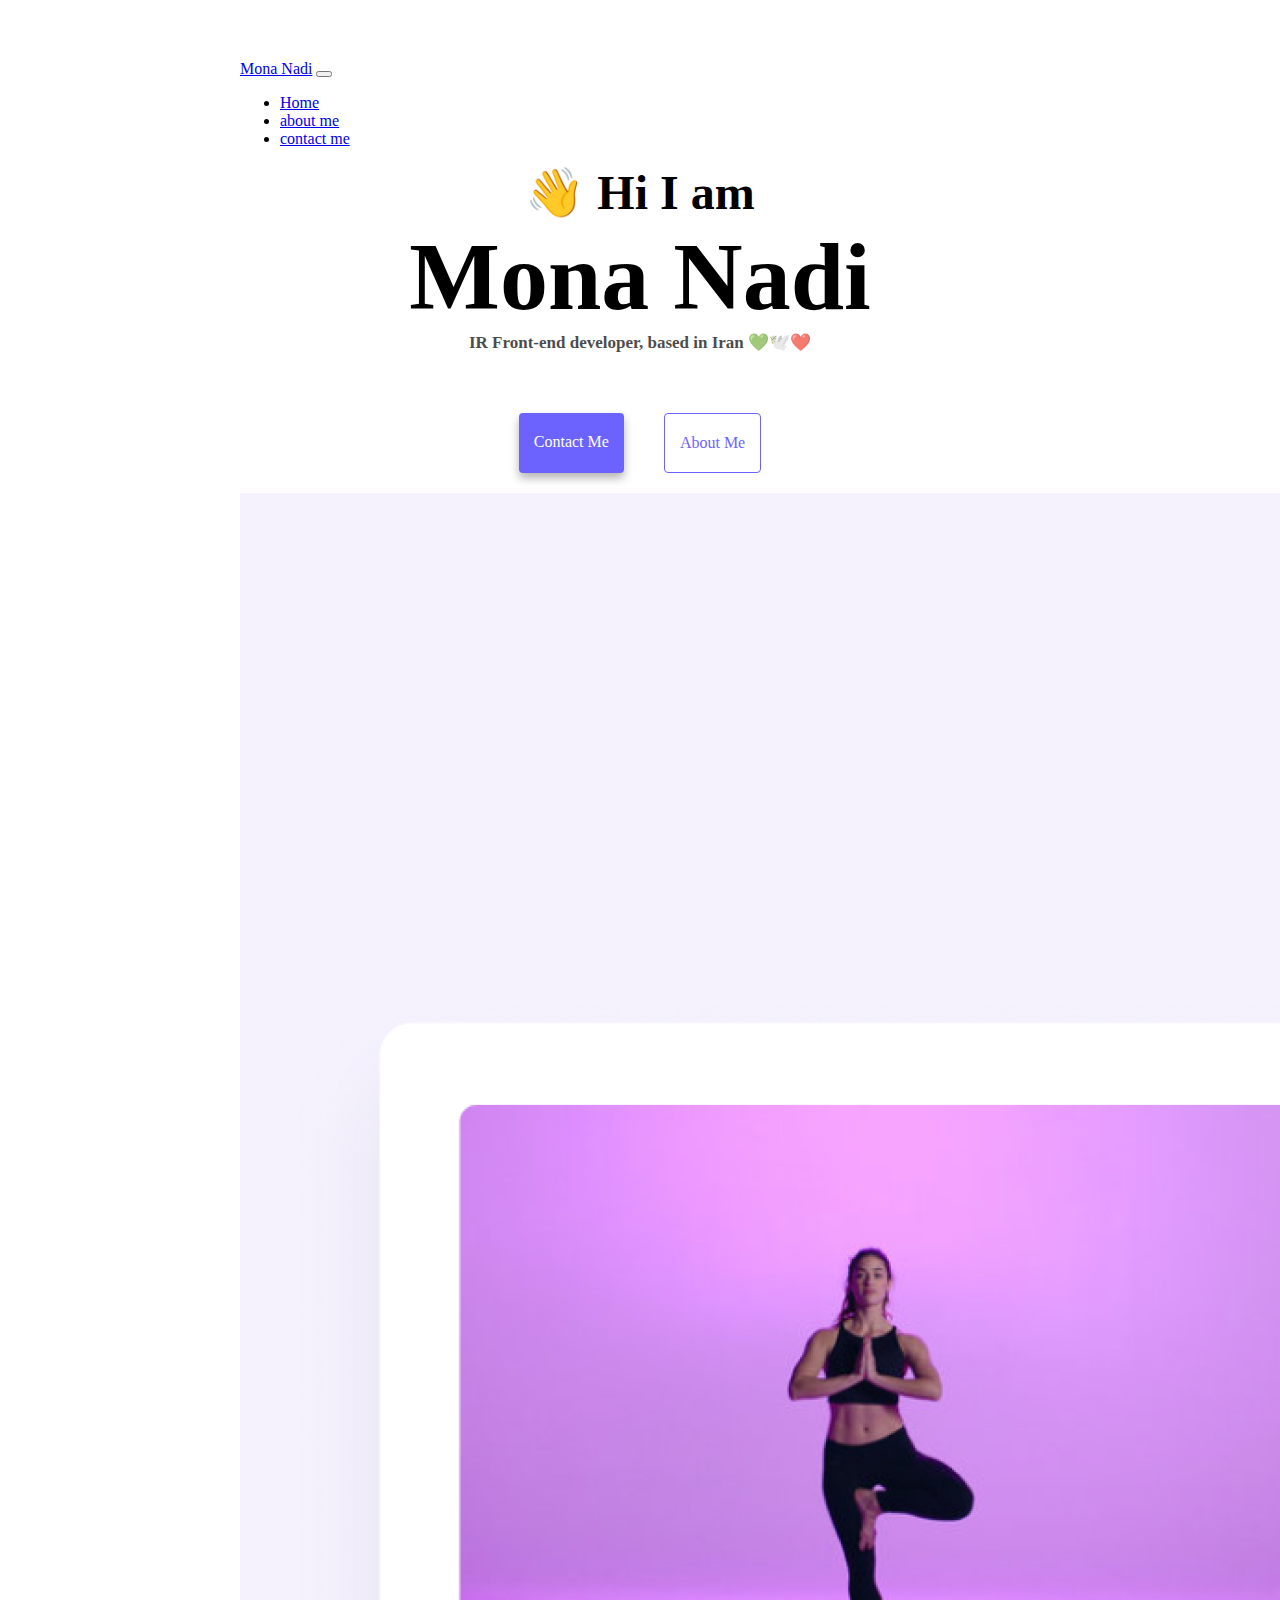
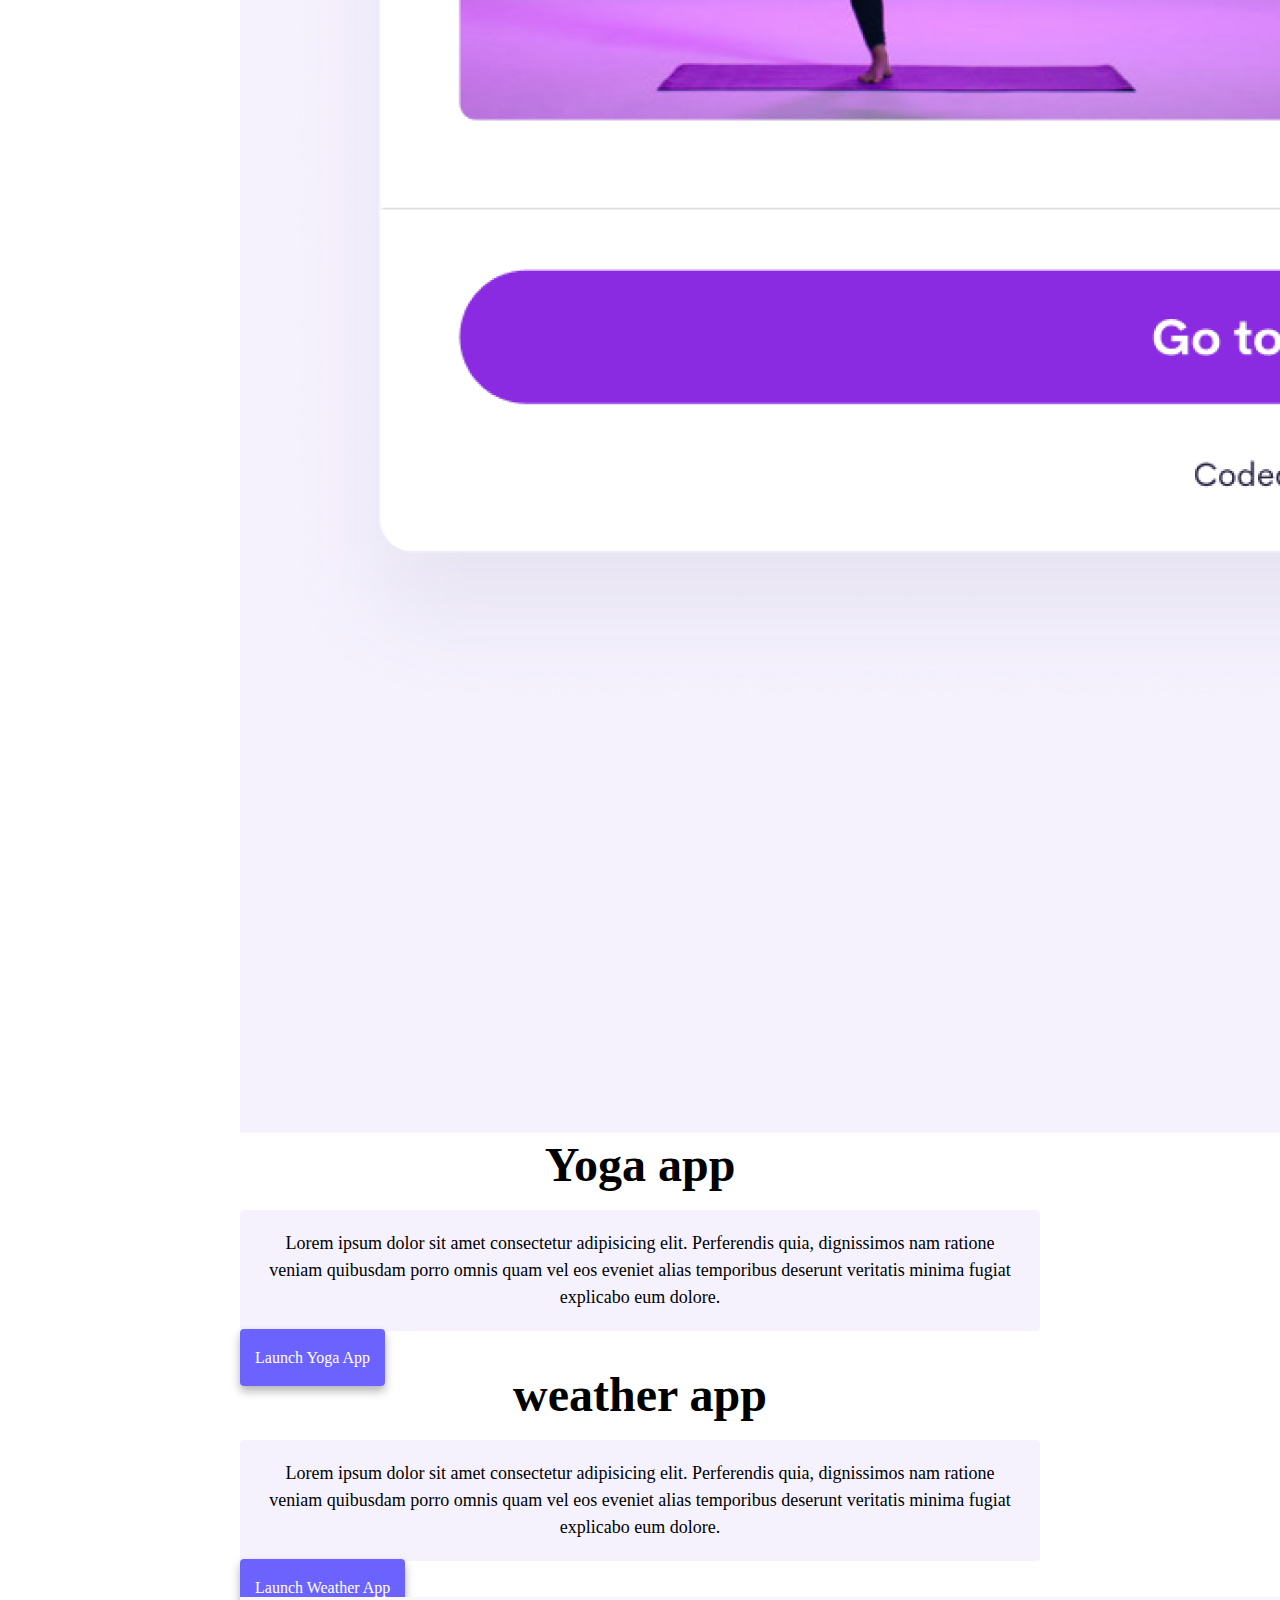
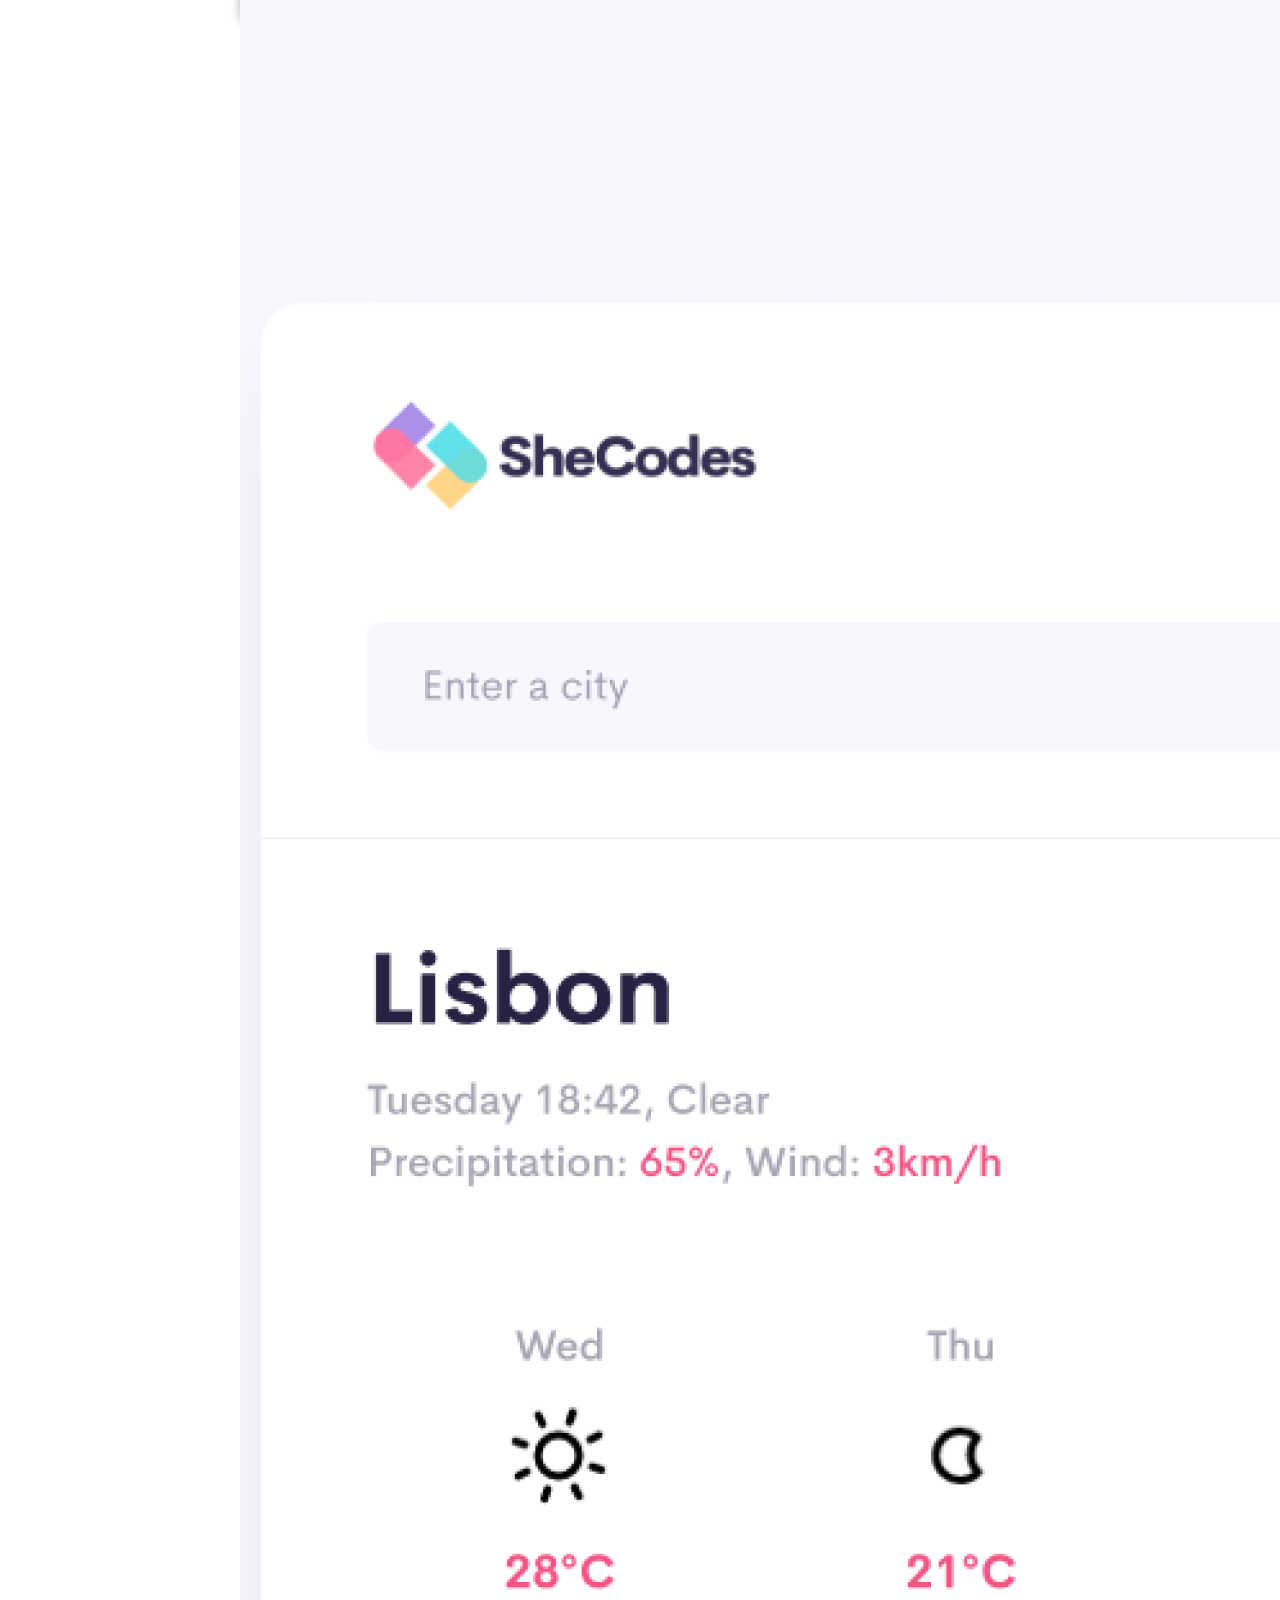
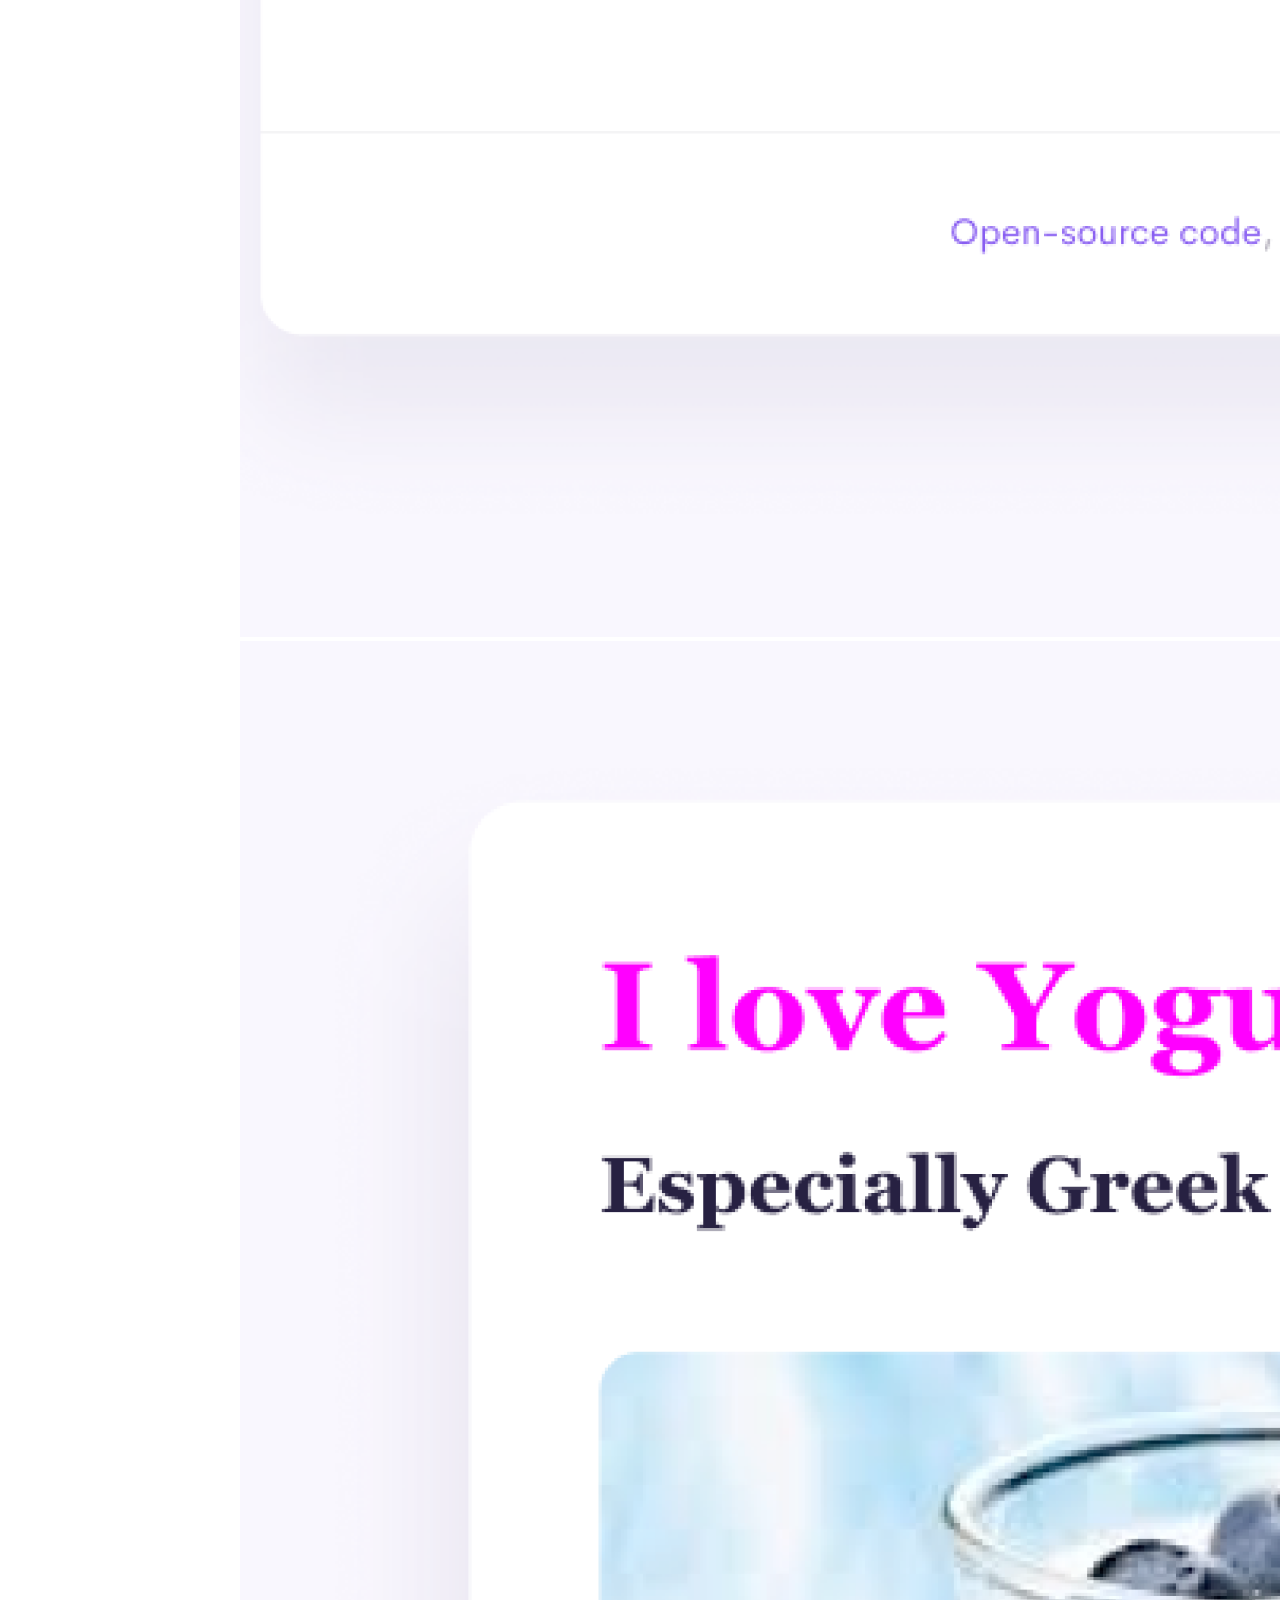
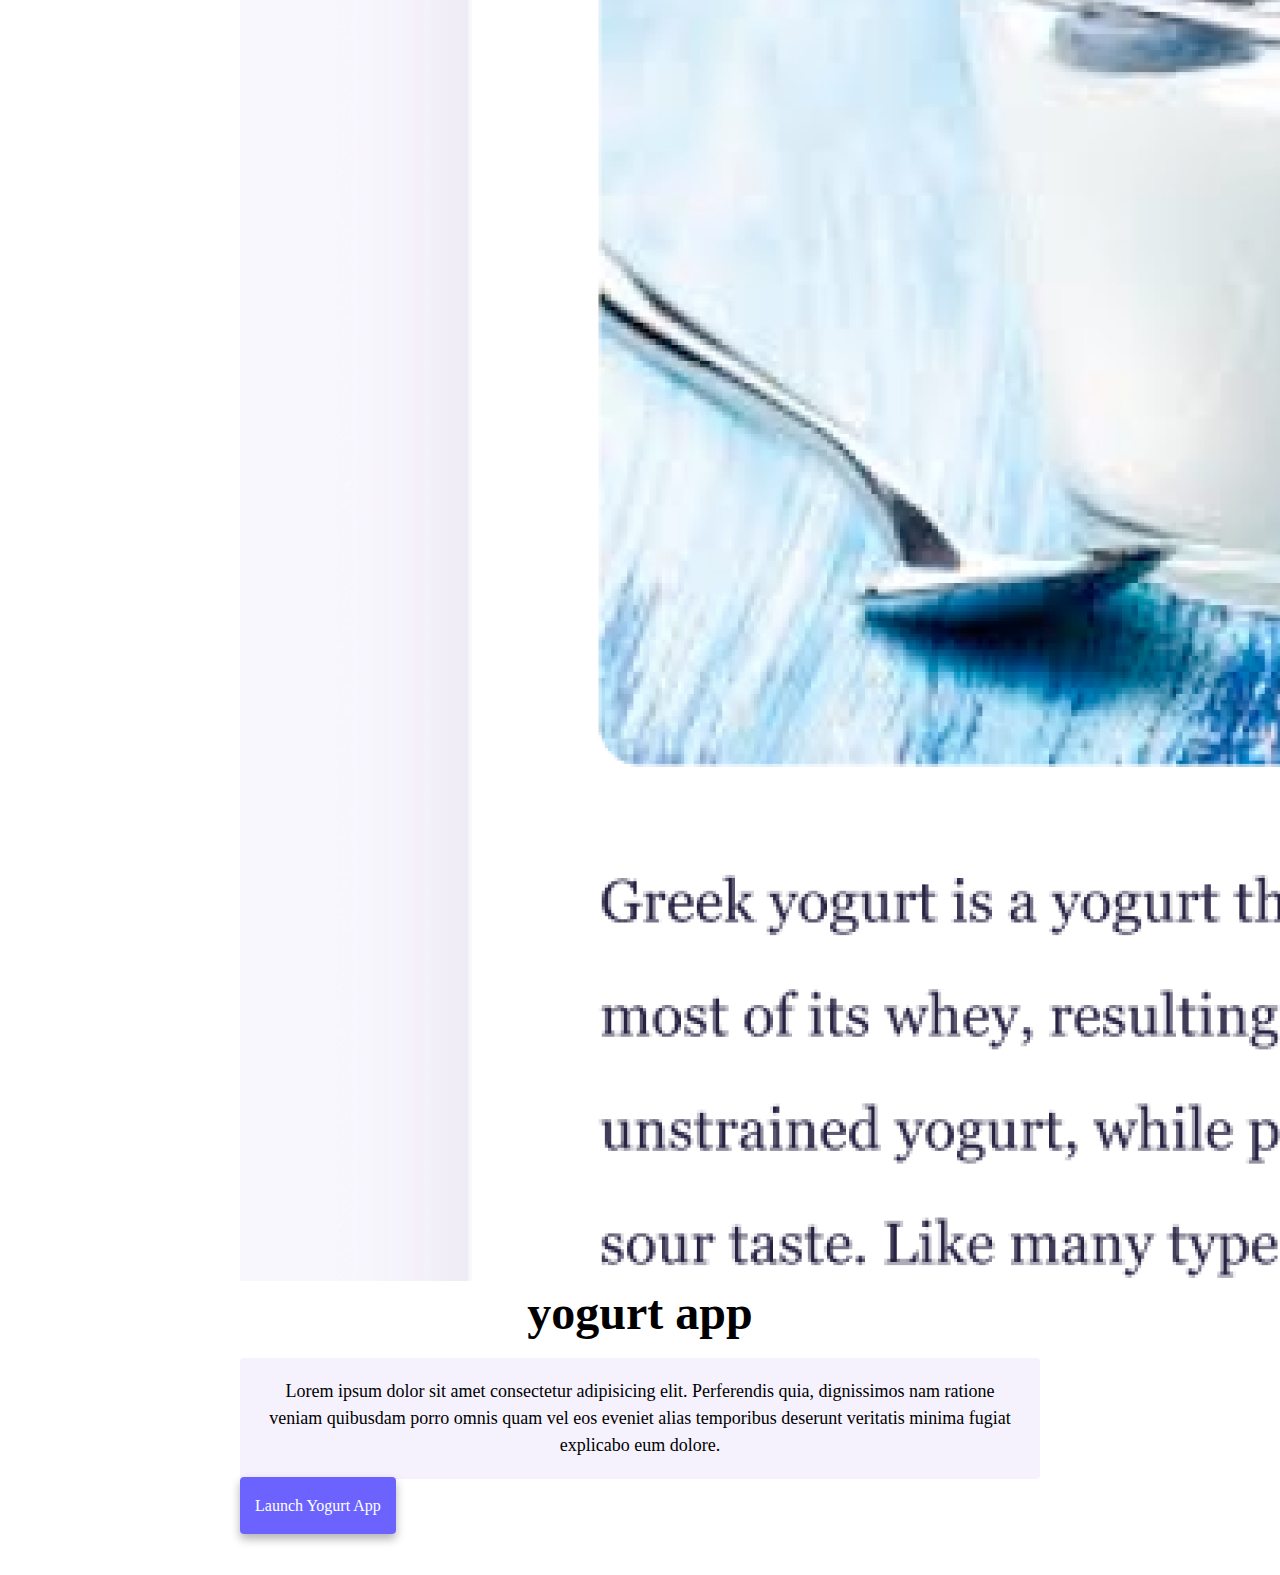
==== index.html @ 31739eb0 "imported the portfolio project" ====
<!DOCTYPE html>
<html lang="en">
  <head>
    <meta charset="UTF-8" />
    <meta http-equiv="X-UA-Compatible" content="IE=edge" />
    <meta name="viewport" content="width=device-width, initial-scale=1.0" />
    <title> homepage about Mona Nadi</title>
    <link rel="stylesheet" href="/styles.css" />
    <link
      href="https://cdn.jsdelivr.net/npm/bootstrap@5.3.0-alpha1/dist/css/bootstrap.min.css"
      rel="stylesheet"
      integrity="sha384-GLhlTQ8iRABdZLl6O3oVMWSktQOp6b7In1Zl3/Jr59b6EGGoI1aFkw7cmDA6j6gD"
      crossorigin="anonymous"
    />
    <script
      src="https://cdn.jsdelivr.net/npm/bootstrap@5.3.0-alpha1/dist/js/bootstrap.bundle.min.js"
      integrity="sha384-w76AqPfDkMBDXo30jS1Sgez6pr3x5MlQ1ZAGC+nuZB+EYdgRZgiwxhTBTkF7CXvN"
      crossorigin="anonymous"
    ></script>
    <meta name="description" content="About me
Front-end developer from Tehran, Iran">
  </head>
  <body>
    <nav class="navbar navbar-expand-lg bg-body-tertiary">
      <div class="container-fluid">
        <a class="navbar-brand" href="#" target="_blank">Mona Nadi</a>
        <button
          class="navbar-toggler"
          type="button"
          data-bs-toggle="collapse"
          data-bs-target="#navbarNav"
          aria-controls="navbarNav"
          aria-expanded="false"
          aria-label="Toggle navigation"
        >
          <span class="navbar-toggler-icon"></span>
        </button>
        <div class="collapse navbar-collapse" id="navbarNav">
          <ul class="navbar-nav">
            <li class="nav-item">
              <a class="nav-link active" aria-current="page" href="/"
                >Home</a
              >
            </li>
            <li class="nav-item">
              <a class="nav-link" href="/about.html" >about me</a>
            </li>
            <li class="nav-item">
              <a class="nav-link" href="/about.html" >contact me</a>
            </li>
          </ul>
        </div>
      </div>
    </nav>
    <h2>👋 Hi I am</h2>
    <h1>Mona Nadi</h1>
    <h3>IR Front-end developer, based in Iran 💚🕊️❤️</h3>
    <div class="navigation-links">
      <a href="/about.html#contact" class="contact-link" title="contact detail">Contact me</a>
      <a href="/about.html" class="about-link" title="about">About me</a>
    </div>
    <div class="container">
      <div class="row mt-5">
        <div class="col-6">
          <img src="images/yoga.png" class="img-fluid" alt="yoga-picture" />
        </div>
        <div class="col-6">
          <h2>Yoga app</h2>
          <p>
            Lorem ipsum dolor sit amet consectetur adipisicing elit. Perferendis
            quia, dignissimos nam ratione veniam quibusdam porro omnis quam vel
            eos eveniet alias temporibus deserunt veritatis minima fugiat
            explicabo eum dolore.
          </p>
          <div>
            <a href="" class="primary-link nav-link mt-7">launch yoga app</a>
          </div>
        </div>
      </div>
      <div class="row mt-5">
        <div class="col-6">
          <h2 class="mt-5">weather app</h2>
          <p>
            Lorem ipsum dolor sit amet consectetur adipisicing elit. Perferendis
            quia, dignissimos nam ratione veniam quibusdam porro omnis quam vel
            eos eveniet alias temporibus deserunt veritatis minima fugiat
            explicabo eum dolore.
          </p>
          <div>
            <a href="" class="primary-link nav-link">launch weather app</a>
          </div>
        </div>
        
          <div class="col-6 mt-5">
            <img src="/images/weather.png" class="img-fluid rounded">
          </div>
        </div>
      </div>
          <div class="row">
            <div class="col-6">
              <img src="/images/yogurt.png" class="img-fluid rounded" alt="yogurt-picture" />
            </div>
          
          <div class="col-6 mt-5">
            <h2 class="mt-5">yogurt app</h2>
            <p>
              Lorem ipsum dolor sit amet consectetur adipisicing elit.
              Perferendis quia, dignissimos nam ratione veniam quibusdam porro
              omnis quam vel eos eveniet alias temporibus deserunt veritatis
              minima fugiat explicabo eum dolore.
            </p>
            <div>
              <a href="" class="primary-link nav-link"> launch yogurt app</a>
            </div>
          </div>
        </div>
      </div>
    </div>  
  </body>
</html>
---- styles.css ----
:root {
  --primary-color: #6c63ff;
  --secondary-color: #f5f2fe;
  --box-shadow: 0 5px 10px rgba(0, 0, 0, 0.3);
}

body {
  margin: 60px auto;
  max-width: 800px;
}

h1,
h2,
h3 {
  text-align: center;
  margin: 0;
}

h1 {
  font-size: 96px;
  text-shadow: 5px;
}

h2 {
  font-size: 48px;
}

h3 {
  font-size: 17px;
  opacity: 0.7;
}

p {
  background: var(--secondary-color);
  padding: 20px;
  border-radius: 4px;
  font-size: 18px;
  line-height: 1.5;
  text-align: center;
}

.navigation-links {
  display: flex;
  margin-top: 40px;
  justify-content: center;
}

.navigation-links a {
  margin: 20px;
  border-radius: 4px;
  padding: 20px 15px;
  text-decoration: none;
  text-transform: capitalize;
}

.contact-link {
  background: var(--primary-color);
  box-shadow: var(--box-shadow);
  color: white;
}

.about-link {
  color: var(--primary-color);
  border: 1px solid var(--primary-color);
}

.homepage-link {
  color: var(--primary-color);
  text-align: center;
  display: block;
}

.about-paragraphs {
  display: flex;
  margin: 30px 0;
}

.about-paragraphs p {
  margin: 10px;
}

.email-link {
  display: flex;
  justify-content: center;
  color: var(--primary-color);
  font-size: 28px;
  text-decoration: none;
}

.email-link:hover {
  text-decoration: underline;
}
.primary-link {
  border-radius: 4px;
  padding: 20px 15px;
  text-decoration: none;
  text-transform: capitalize;
  background: var(--primary-color);
  box-shadow: var(--box-shadow);
  color: white;
}
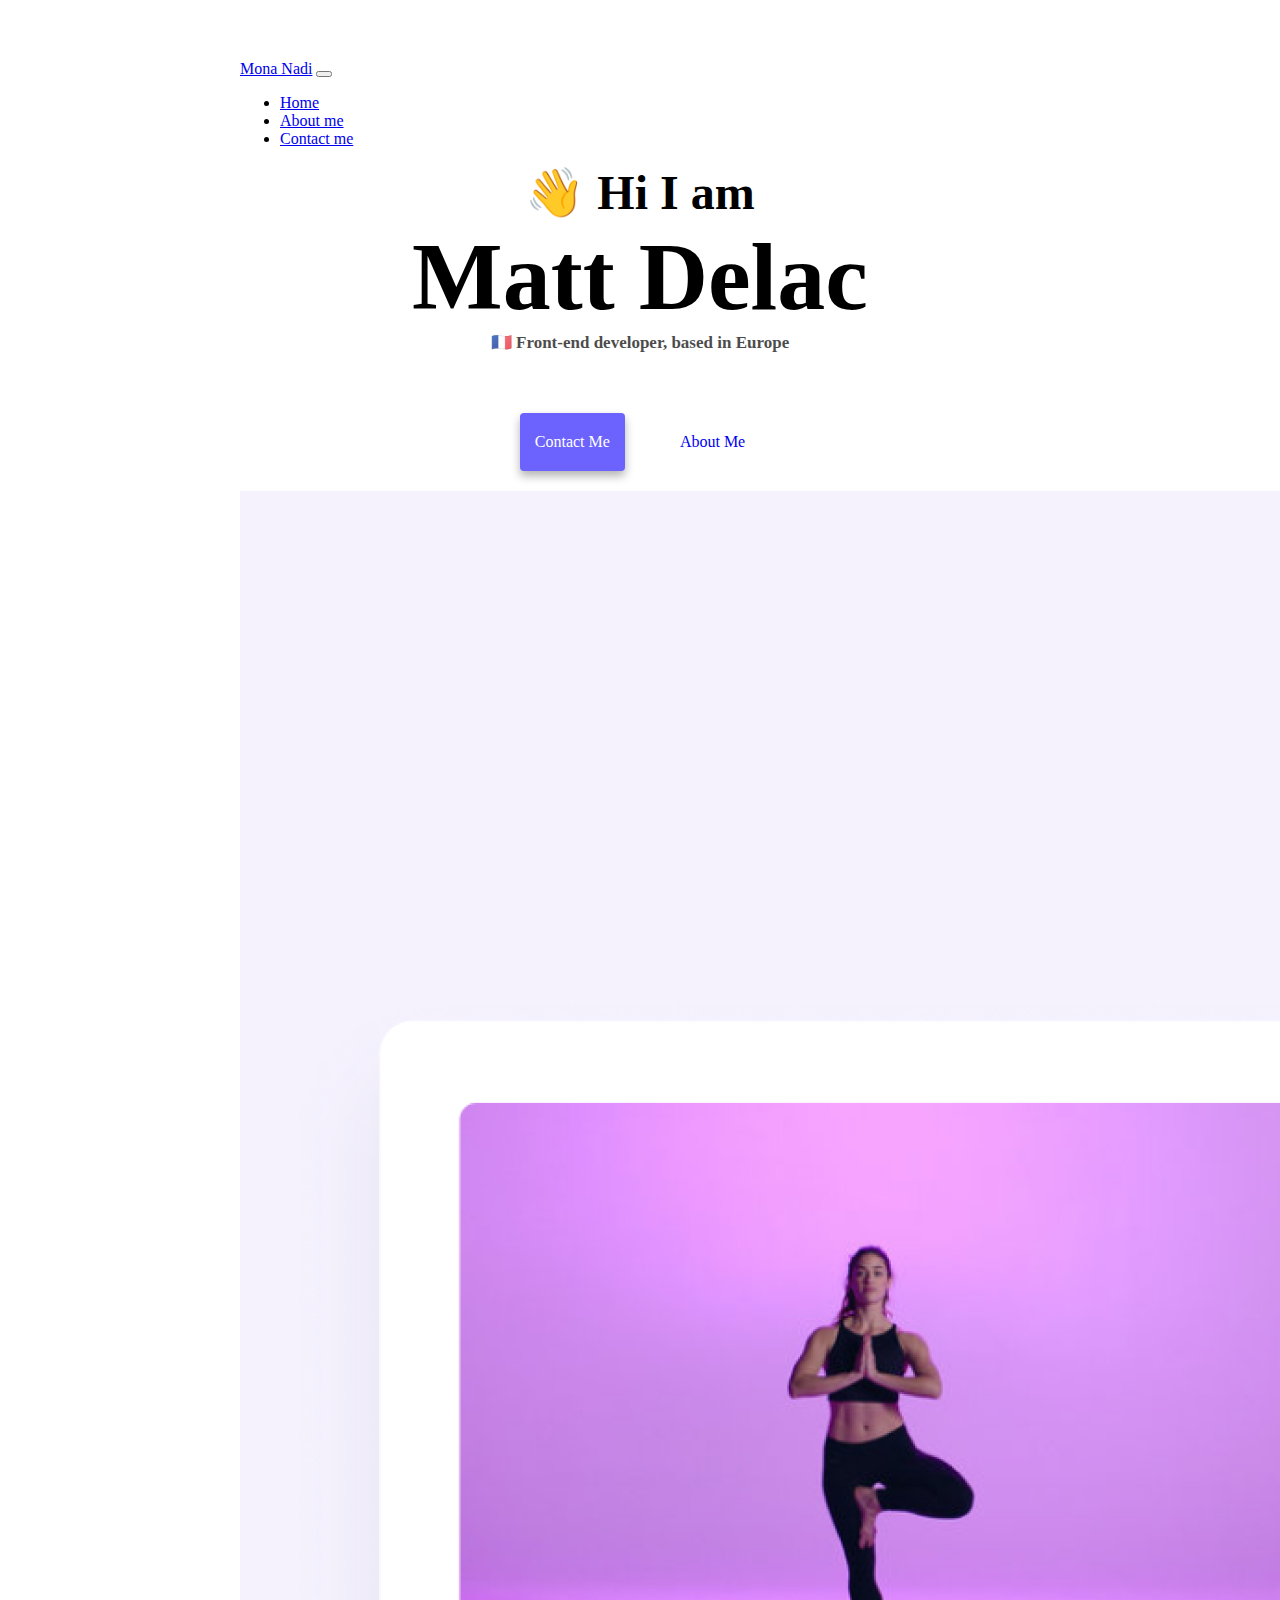
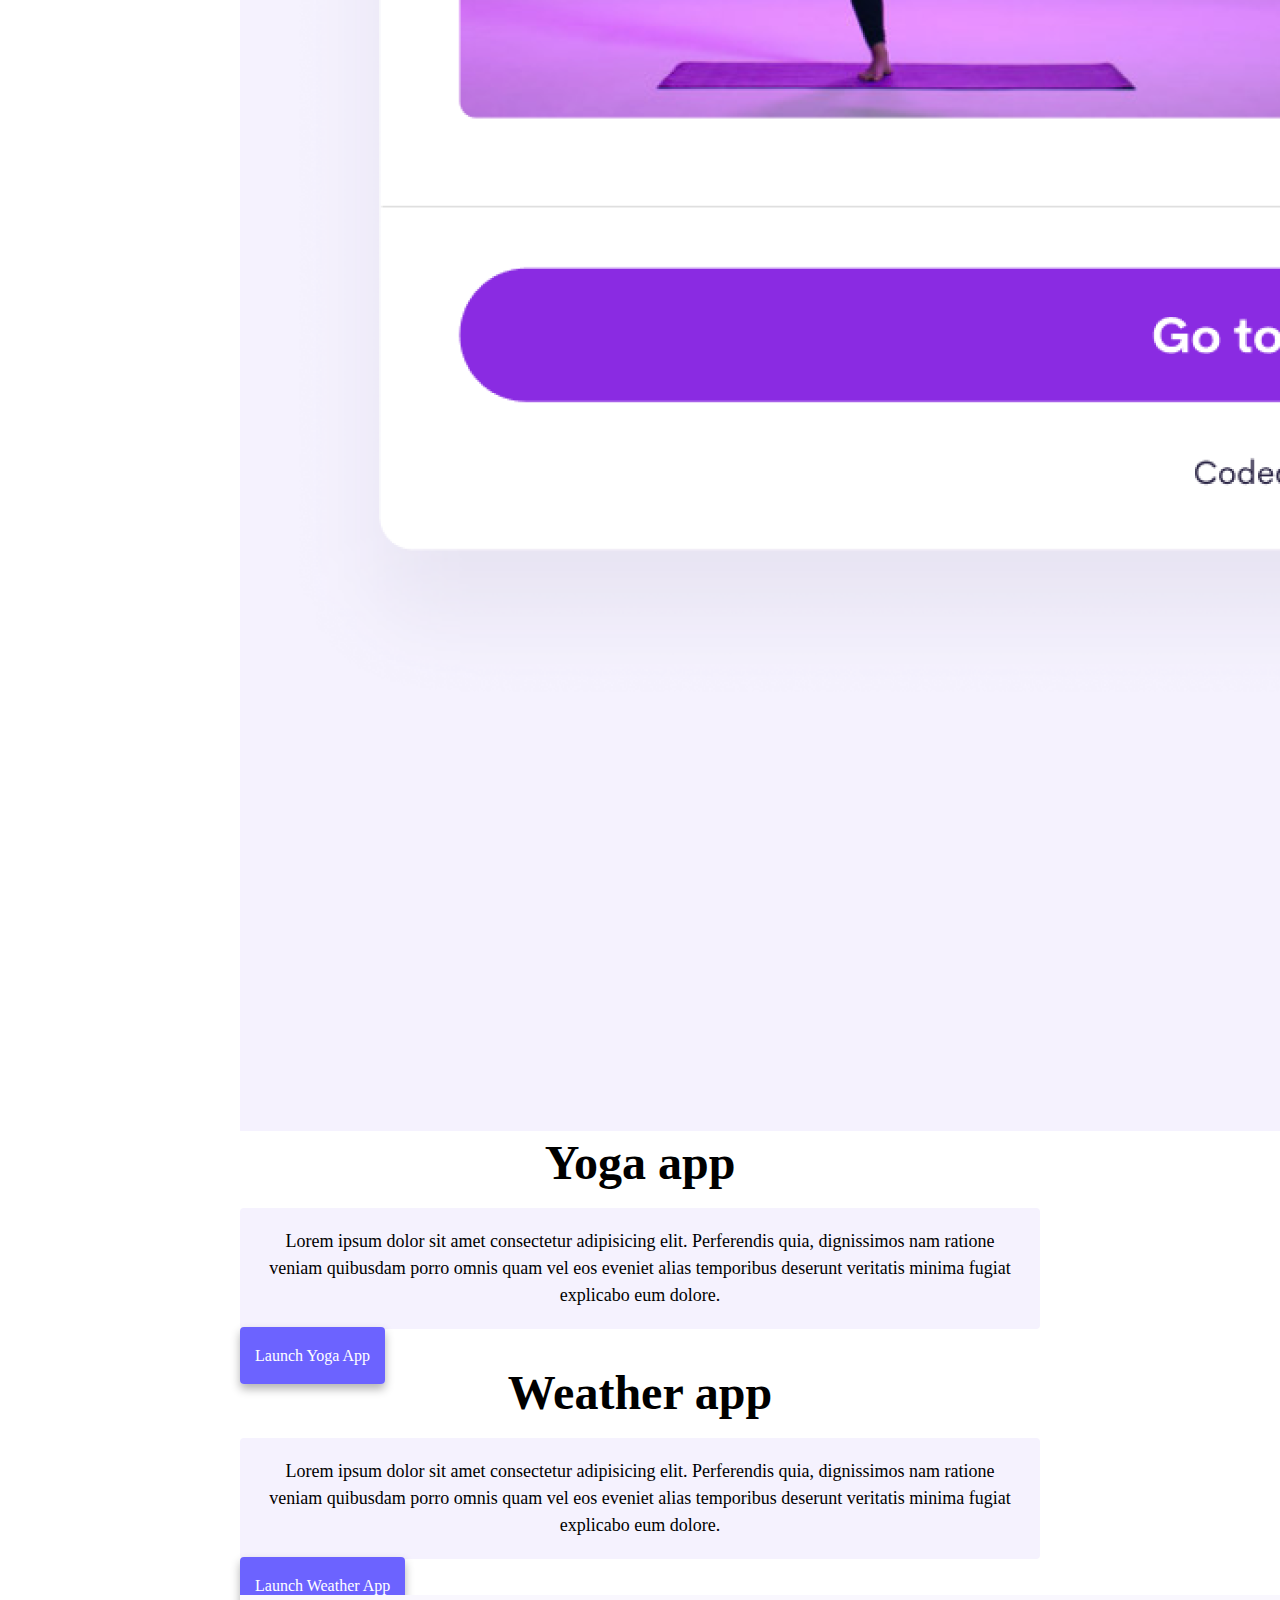
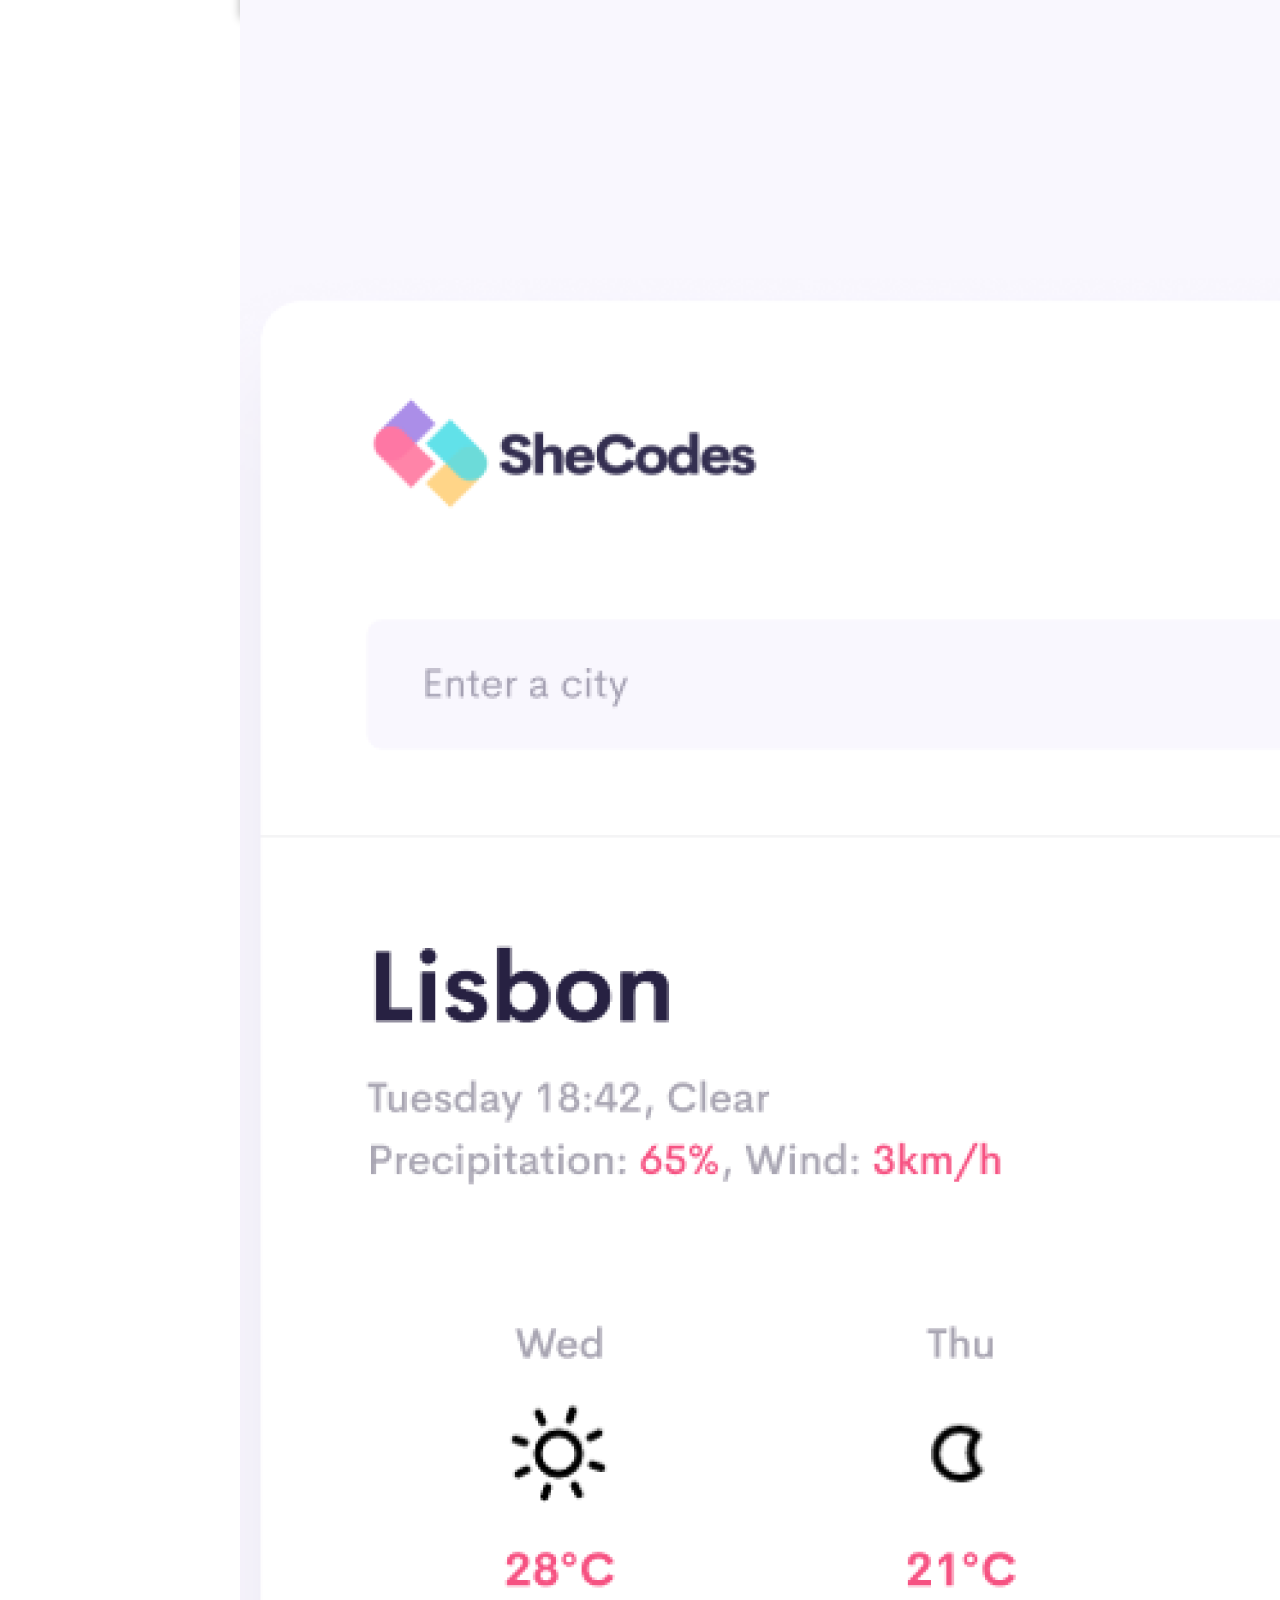
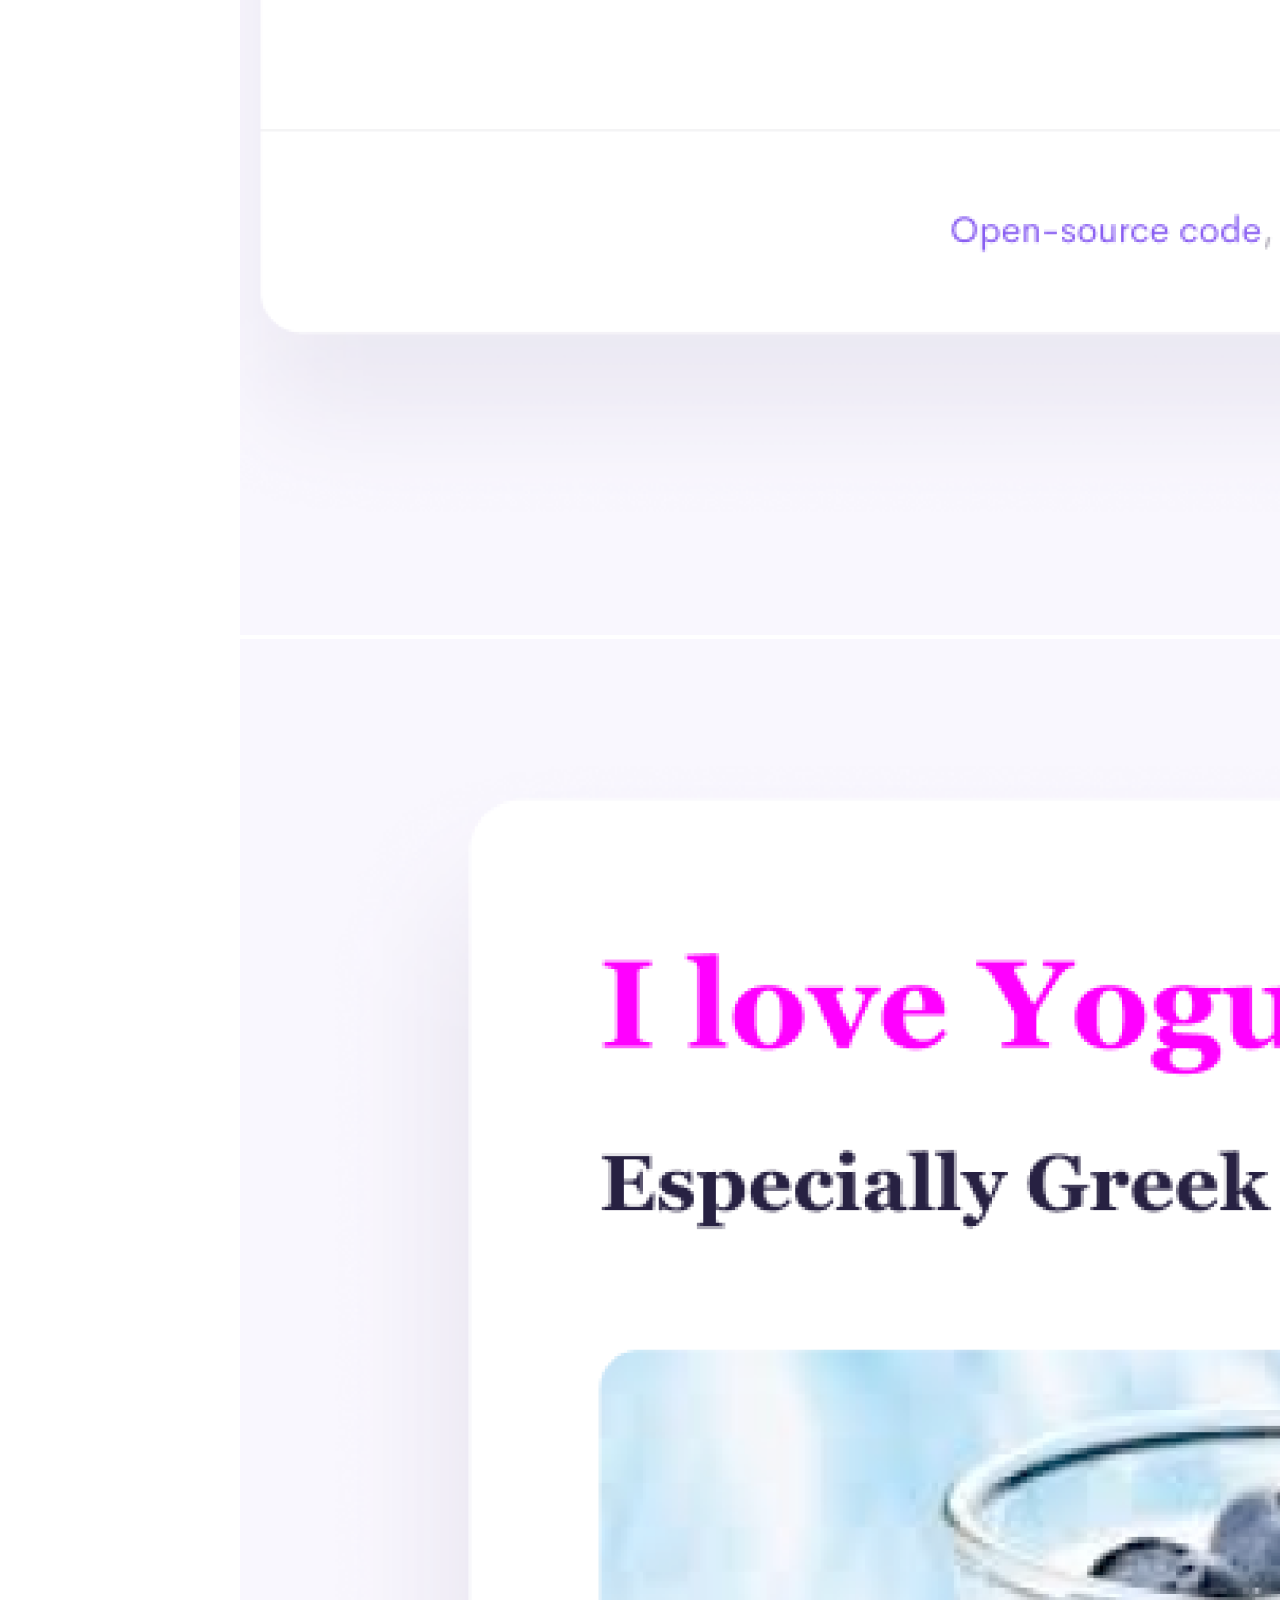
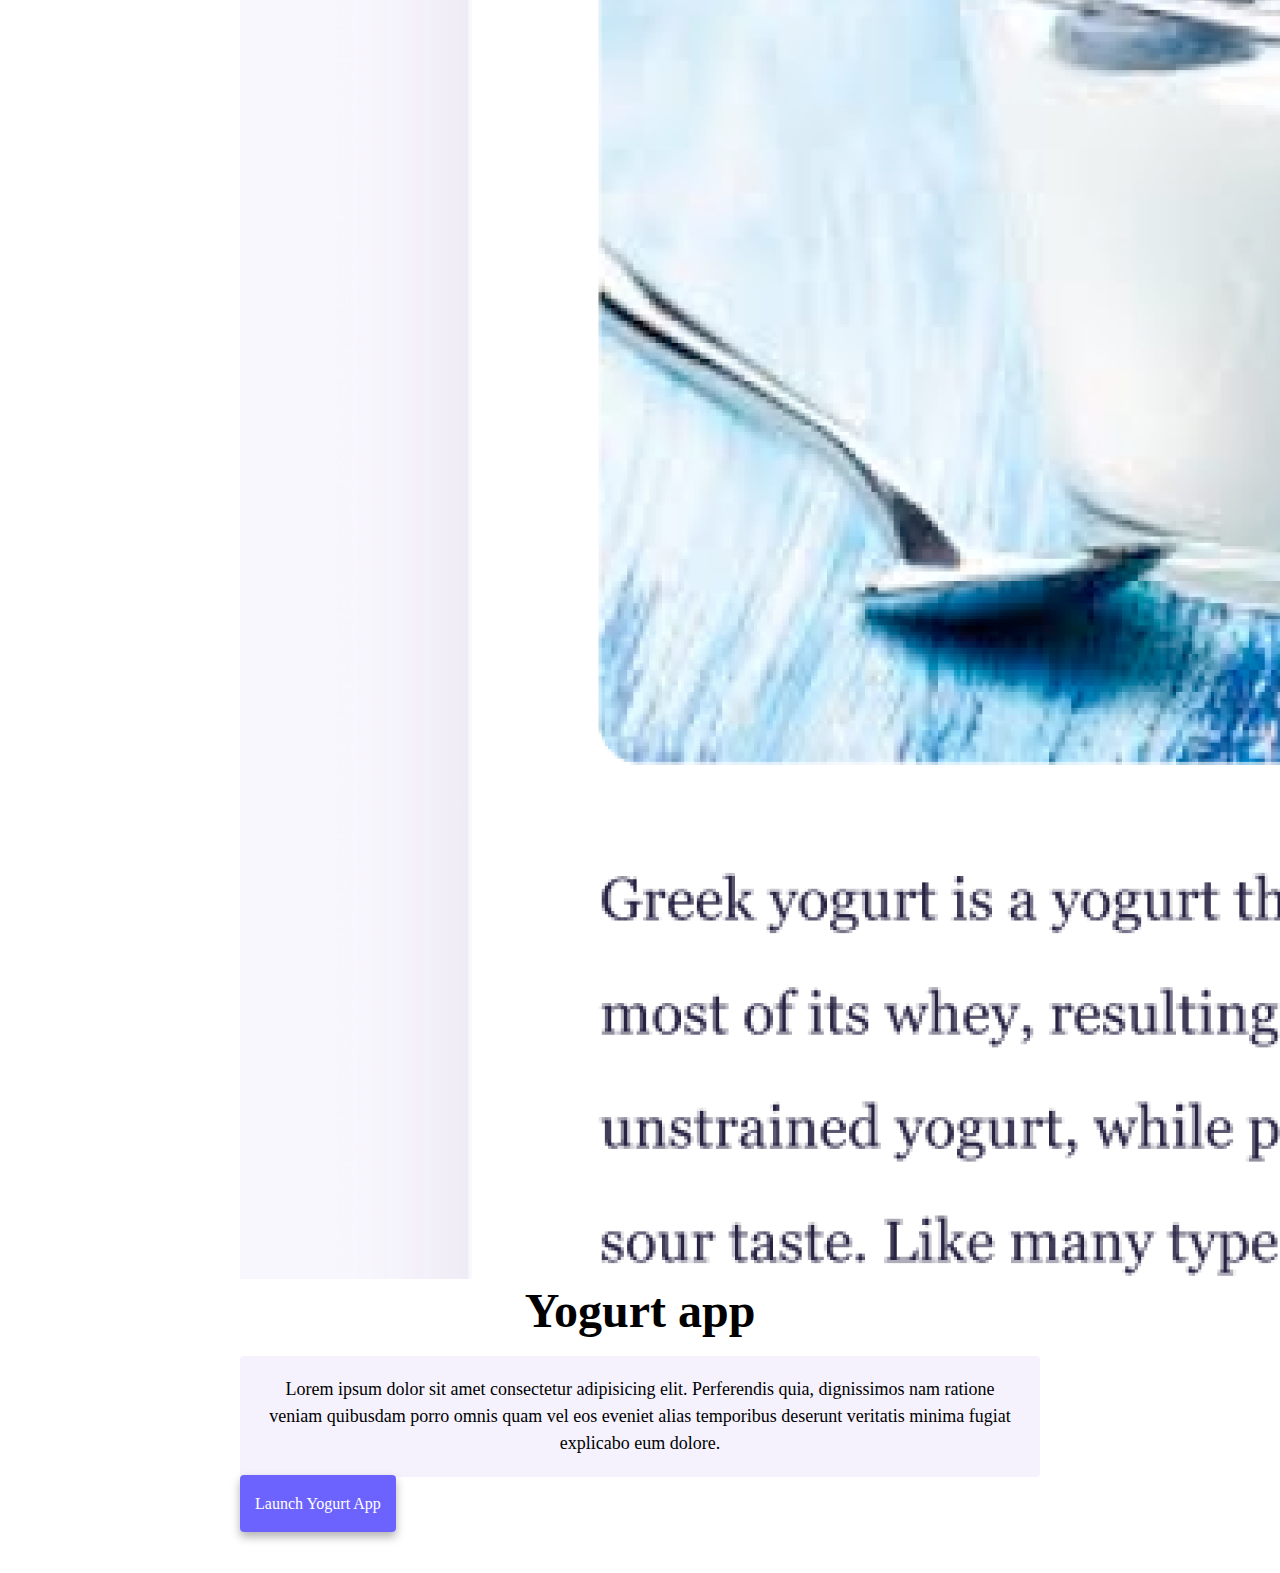
==== commit 339d0cf2: "created  Website SEO friendly" ====
--- a/index.html
+++ b/index.html
@@ -4,26 +4,28 @@
     <meta charset="UTF-8" />
     <meta http-equiv="X-UA-Compatible" content="IE=edge" />
     <meta name="viewport" content="width=device-width, initial-scale=1.0" />
-    <title> homepage about Mona Nadi</title>
-    <link rel="stylesheet" href="/styles.css" />
+    <meta
+      name="description"
+      content="Mona Nadi is a front-end developer based in Iran, check out his projects and contact her for job inquiries"
+    />
+    <title>Front-end developer - Mona nadi</title>
     <link
-      href="https://cdn.jsdelivr.net/npm/bootstrap@5.3.0-alpha1/dist/css/bootstrap.min.css"
+      href="https://cdn.jsdelivr.net/npm/bootstrap@5.0.0-beta2/dist/css/bootstrap.min.css"
       rel="stylesheet"
-      integrity="sha384-GLhlTQ8iRABdZLl6O3oVMWSktQOp6b7In1Zl3/Jr59b6EGGoI1aFkw7cmDA6j6gD"
+      integrity="sha384-BmbxuPwQa2lc/FVzBcNJ7UAyJxM6wuqIj61tLrc4wSX0szH/Ev+nYRRuWlolflfl"
       crossorigin="anonymous"
     />
     <script
-      src="https://cdn.jsdelivr.net/npm/bootstrap@5.3.0-alpha1/dist/js/bootstrap.bundle.min.js"
-      integrity="sha384-w76AqPfDkMBDXo30jS1Sgez6pr3x5MlQ1ZAGC+nuZB+EYdgRZgiwxhTBTkF7CXvN"
+      src="https://cdn.jsdelivr.net/npm/bootstrap@5.0.0-beta2/dist/js/bootstrap.bundle.min.js"
+      integrity="sha384-b5kHyXgcpbZJO/tY9Ul7kGkf1S0CWuKcCD38l8YkeH8z8QjE0GmW1gYU5S9FOnJ0"
       crossorigin="anonymous"
     ></script>
-    <meta name="description" content="About me
-Front-end developer from Tehran, Iran">
+    <link rel="stylesheet" href="/styles.css" />
   </head>
   <body>
-    <nav class="navbar navbar-expand-lg bg-body-tertiary">
-      <div class="container-fluid">
-        <a class="navbar-brand" href="#" target="_blank">Mona Nadi</a>
+    <nav class="navbar navbar-expand-lg navbar-light bg-light fixed-top">
+      <div class="container">
+        <a class="navbar-brand" href="/" title="Homepage">Mona Nadi</a>
         <button
           class="navbar-toggler"
           type="button"
@@ -38,83 +40,121 @@
         <div class="collapse navbar-collapse" id="navbarNav">
           <ul class="navbar-nav">
             <li class="nav-item">
-              <a class="nav-link active" aria-current="page" href="/"
+              <a
+                class="nav-link active"
+                aria-current="page"
+                href="/"
+                tilte="Homepage"
                 >Home</a
               >
             </li>
             <li class="nav-item">
-              <a class="nav-link" href="/about.html" >about me</a>
+              <a class="nav-link" href="/about.html" title="About Matt Delac"
+                >About me</a
+              >
             </li>
             <li class="nav-item">
-              <a class="nav-link" href="/about.html" >contact me</a>
+              <a
+                class="nav-link"
+                href="/about.html#contact"
+                title="Contact Matt Delac"
+                >Contact me</a
+              >
             </li>
           </ul>
         </div>
       </div>
     </nav>
-    <h2>👋 Hi I am</h2>
-    <h1>Mona Nadi</h1>
-    <h3>IR Front-end developer, based in Iran 💚🕊️❤️</h3>
-    <div class="navigation-links">
-      <a href="/about.html#contact" class="contact-link" title="contact detail">Contact me</a>
-      <a href="/about.html" class="about-link" title="about">About me</a>
+    <h2 class="text-center">👋 Hi I am</h2>
+    <h1 class="text-center">Matt Delac</h1>
+    <h3 class="text-center">🇫🇷 Front-end developer, based in Europe</h3>
+    <div class="navigation-links mb-5">
+      <a
+        href="/about.html#contact"
+        class="primary-link"
+        title="Contact Matt Delac"
+        >Contact me</a
+      >
+      <a href="/about.html" class="secondary-link" title="About Matt Delac"
+        >About me</a
+      >
     </div>
     <div class="container">
-      <div class="row mt-5">
-        <div class="col-6">
-          <img src="images/yoga.png" class="img-fluid" alt="yoga-picture" />
+      <div class="row">
+        <div class="col-sm-6">
+          <img
+            src="/images/yoga.png"
+            alt="Yoga project "
+            class="img-fluid rounded d-none d-sm-block"
+          />
         </div>
-        <div class="col-6">
-          <h2>Yoga app</h2>
+        <div class="col-sm-6">
+          <h2 class="mb-3">Yoga app</h2>
           <p>
             Lorem ipsum dolor sit amet consectetur adipisicing elit. Perferendis
             quia, dignissimos nam ratione veniam quibusdam porro omnis quam vel
             eos eveniet alias temporibus deserunt veritatis minima fugiat
             explicabo eum dolore.
           </p>
-          <div>
-            <a href="" class="primary-link nav-link mt-7">launch yoga app</a>
+          <div class="mt-5">
+            <a href="#" class="primary-link project-link" title="Yoga project"
+              >Launch Yoga App</a
+            >
           </div>
         </div>
       </div>
       <div class="row mt-5">
-        <div class="col-6">
-          <h2 class="mt-5">weather app</h2>
+        <div class="col-sm-6">
+          <h2 class="mb-3">Weather app</h2>
           <p>
             Lorem ipsum dolor sit amet consectetur adipisicing elit. Perferendis
             quia, dignissimos nam ratione veniam quibusdam porro omnis quam vel
             eos eveniet alias temporibus deserunt veritatis minima fugiat
             explicabo eum dolore.
           </p>
-          <div>
-            <a href="" class="primary-link nav-link">launch weather app</a>
+          <div class="mt-5">
+            <a
+              href="#"
+              class="primary-link project-link"
+              title="Weather project"
+              >Launch Weather App</a
+            >
           </div>
         </div>
-        
-          <div class="col-6 mt-5">
-            <img src="/images/weather.png" class="img-fluid rounded">
+        <div class="col-sm-6">
+          <img
+            src="/images/weather.png"
+            class="img-fluid rounded d-none d-sm-block"
+            alt="Weather project"
+          />
+        </div>
+      </div>
+      <div class="row mt-5">
+        <div class="col-sm-6">
+          <img
+            src="/images/yogurt.png"
+            class="img-fluid rounded d-none d-sm-block"
+            alt="Yogurt project"
+          />
+        </div>
+        <div class="col-sm-6">
+          <h2 class="mb-3">Yogurt app</h2>
+          <p>
+            Lorem ipsum dolor sit amet consectetur adipisicing elit. Perferendis
+            quia, dignissimos nam ratione veniam quibusdam porro omnis quam vel
+            eos eveniet alias temporibus deserunt veritatis minima fugiat
+            explicabo eum dolore.
+          </p>
+          <div class="mt-5">
+            <a
+              href="#"
+              class="primary-link project-link"
+              title="Weather project"
+              >Launch Yogurt App</a
+            >
           </div>
         </div>
       </div>
-          <div class="row">
-            <div class="col-6">
-              <img src="/images/yogurt.png" class="img-fluid rounded" alt="yogurt-picture" />
-            </div>
-          
-          <div class="col-6 mt-5">
-            <h2 class="mt-5">yogurt app</h2>
-            <p>
-              Lorem ipsum dolor sit amet consectetur adipisicing elit.
-              Perferendis quia, dignissimos nam ratione veniam quibusdam porro
-              omnis quam vel eos eveniet alias temporibus deserunt veritatis
-              minima fugiat explicabo eum dolore.
-            </p>
-            <div>
-              <a href="" class="primary-link nav-link"> launch yogurt app</a>
-            </div>
-          </div>
-        </div>
-      </div>
-    </div>  
+    </div>
   </body>
 </html>
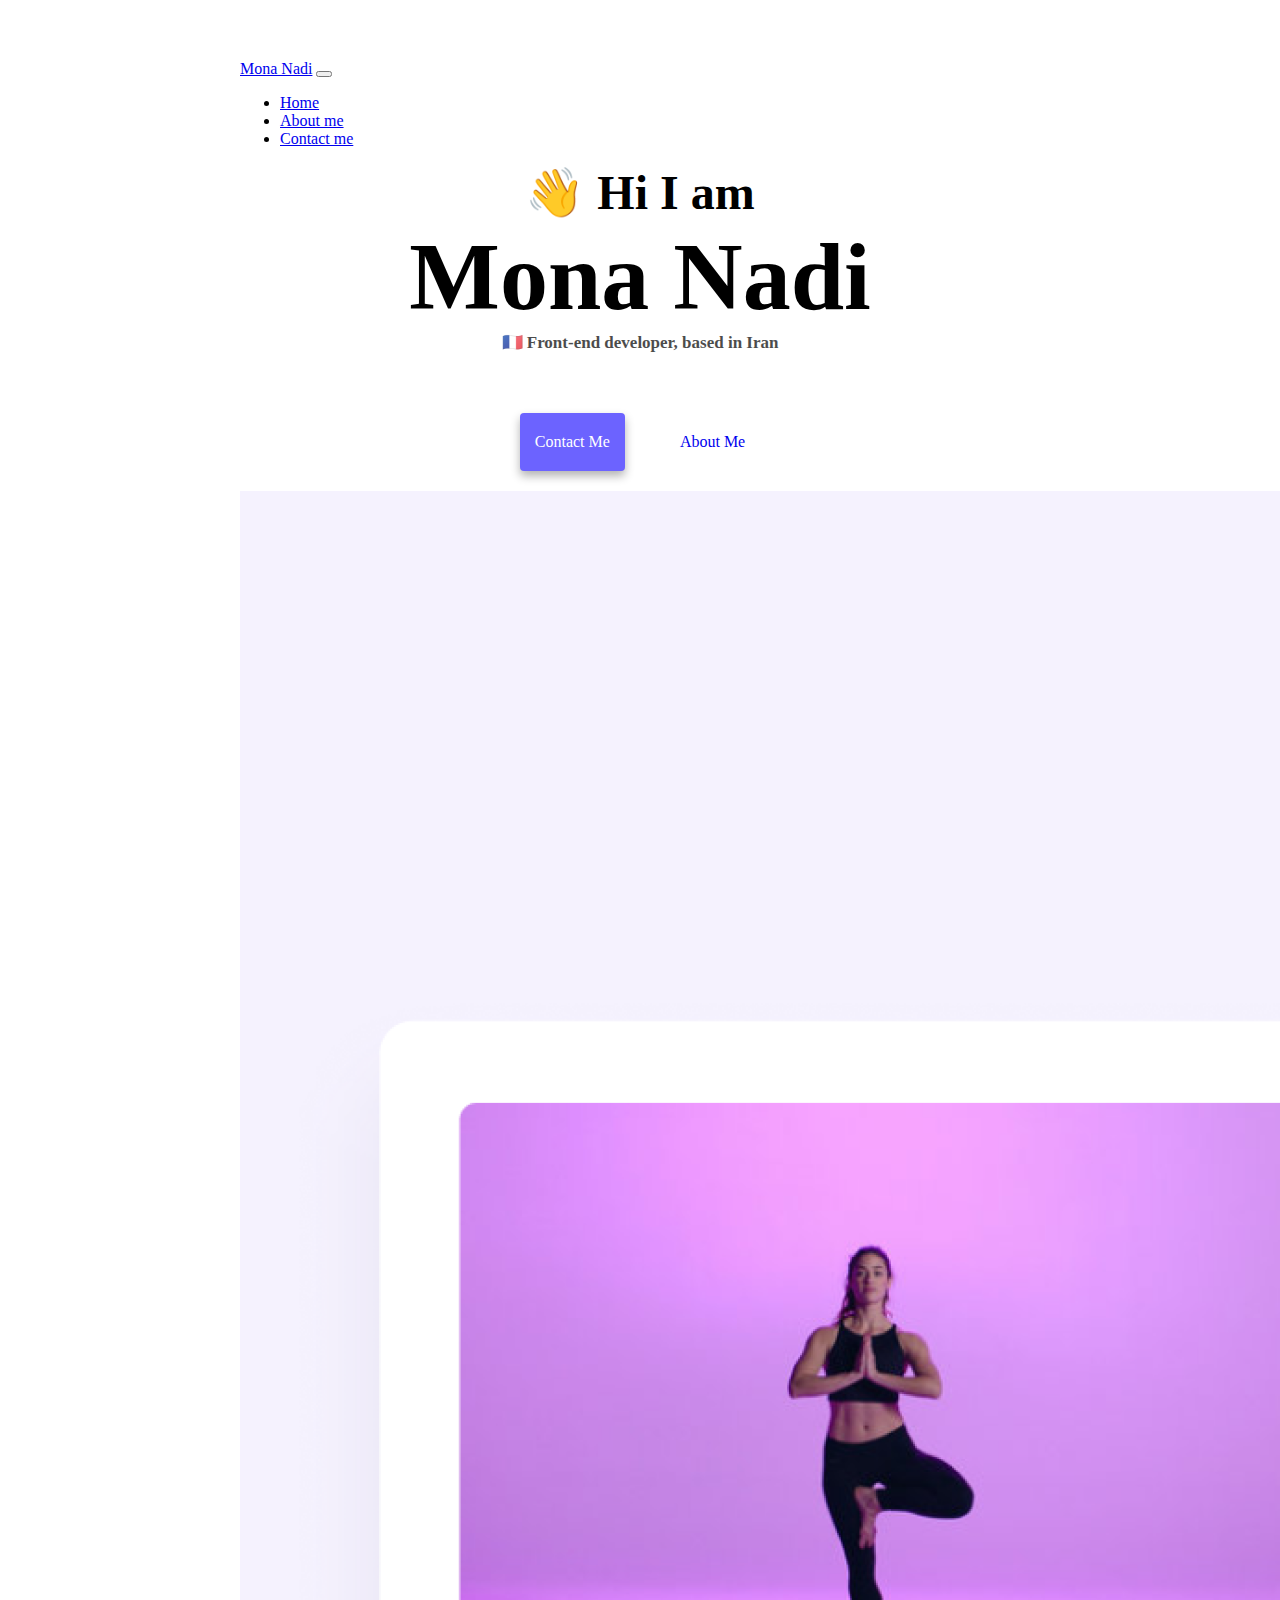
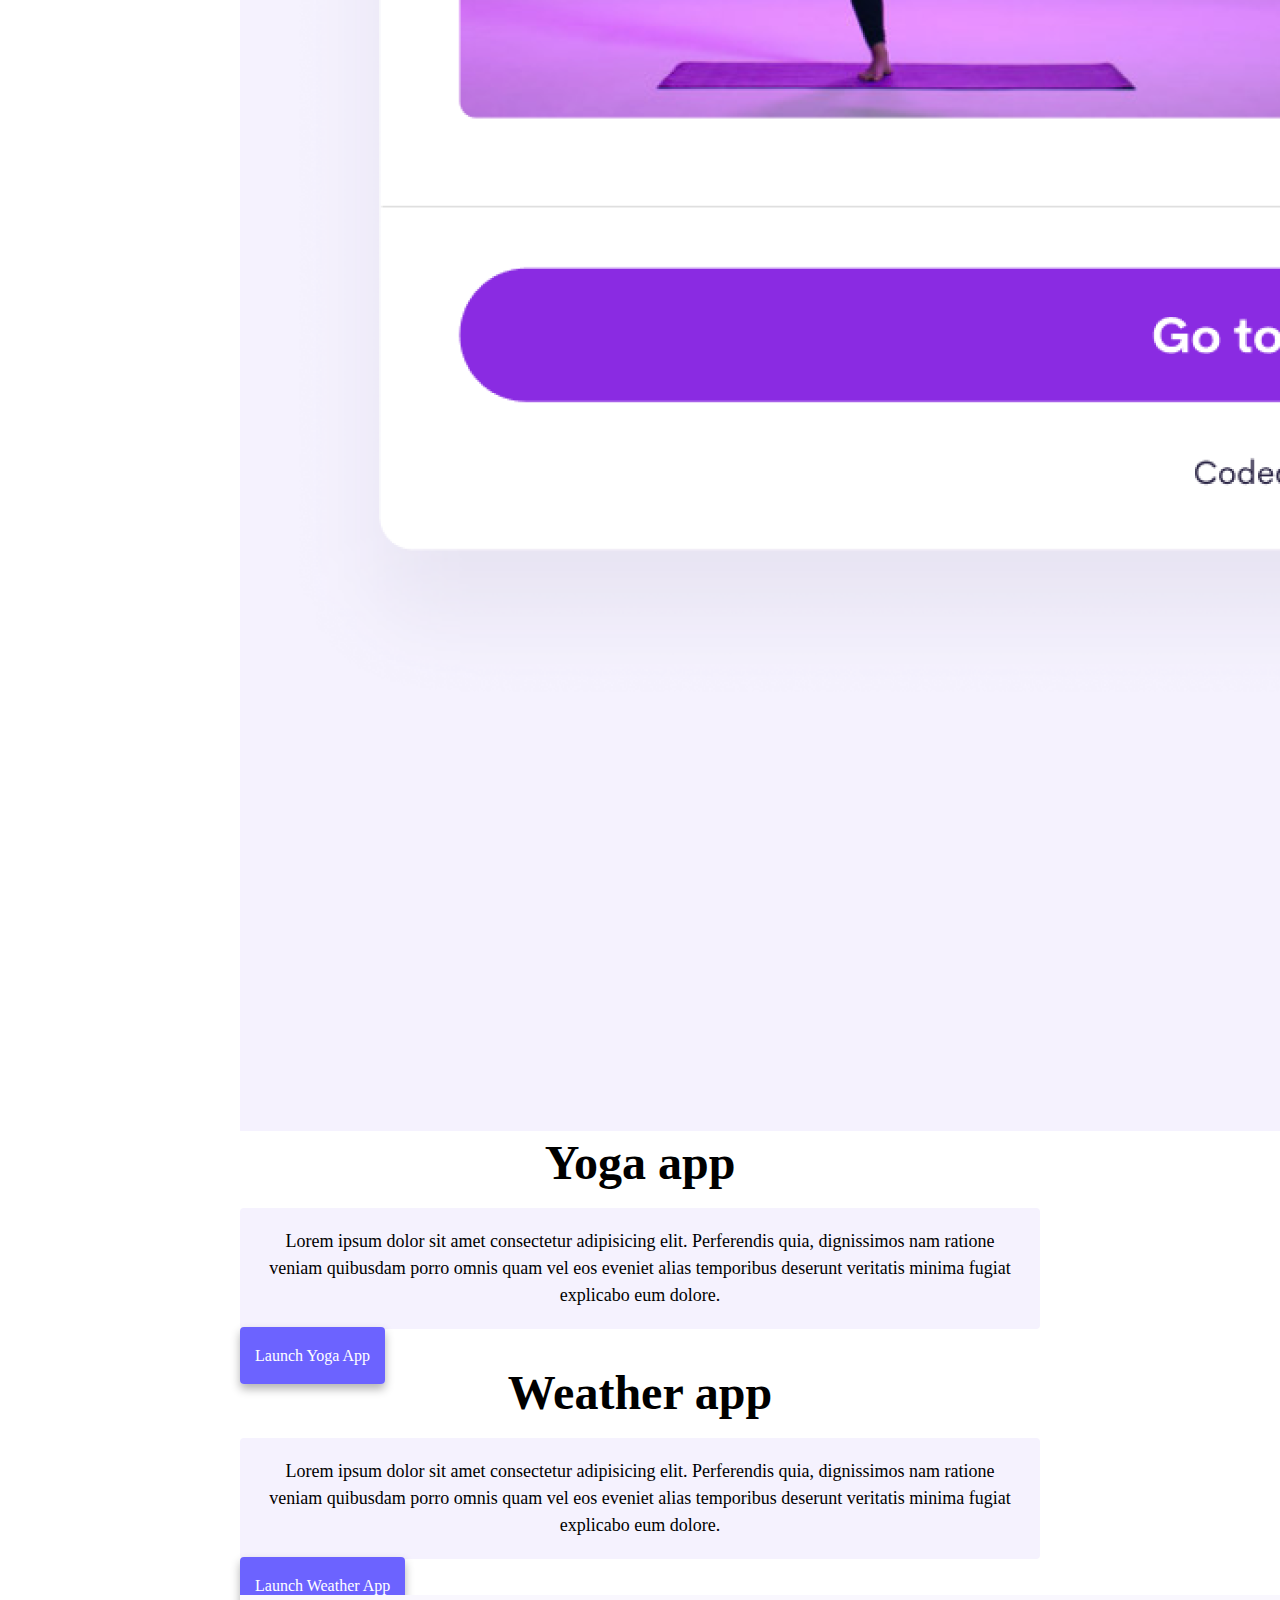
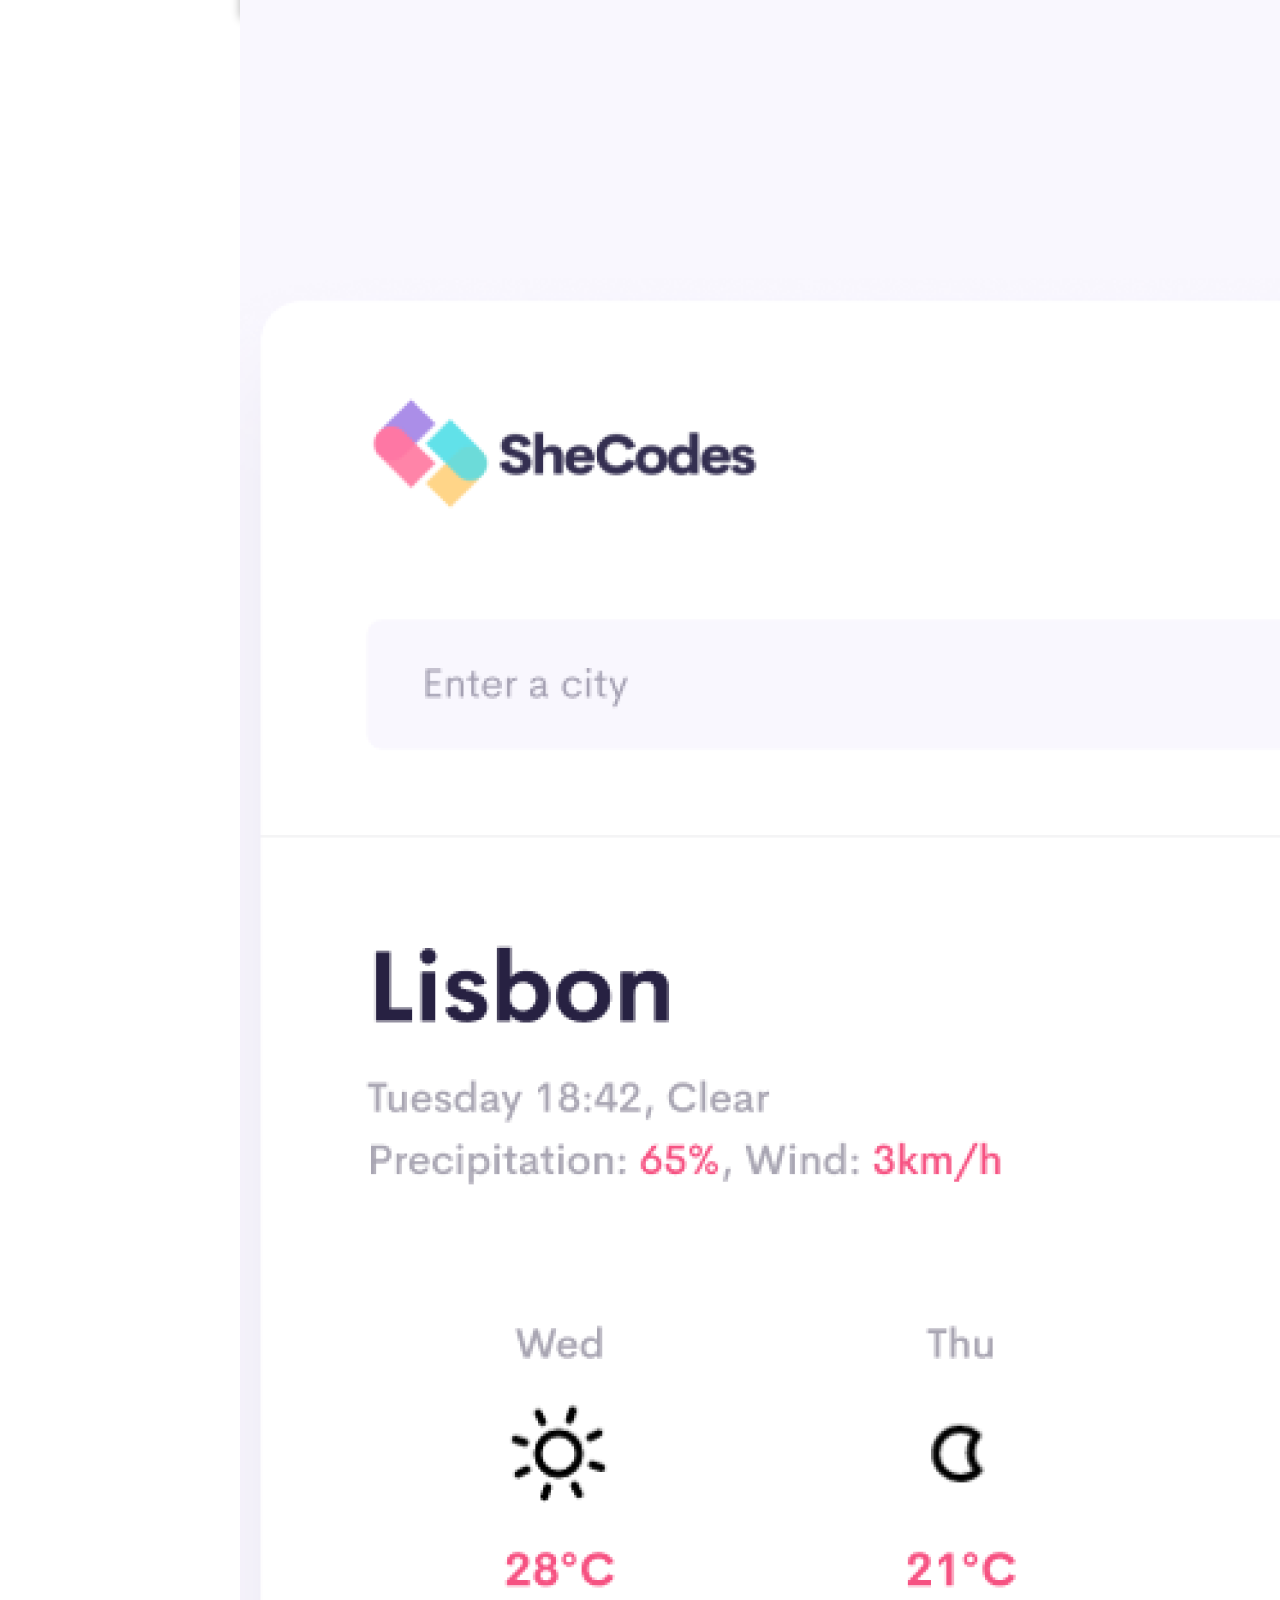
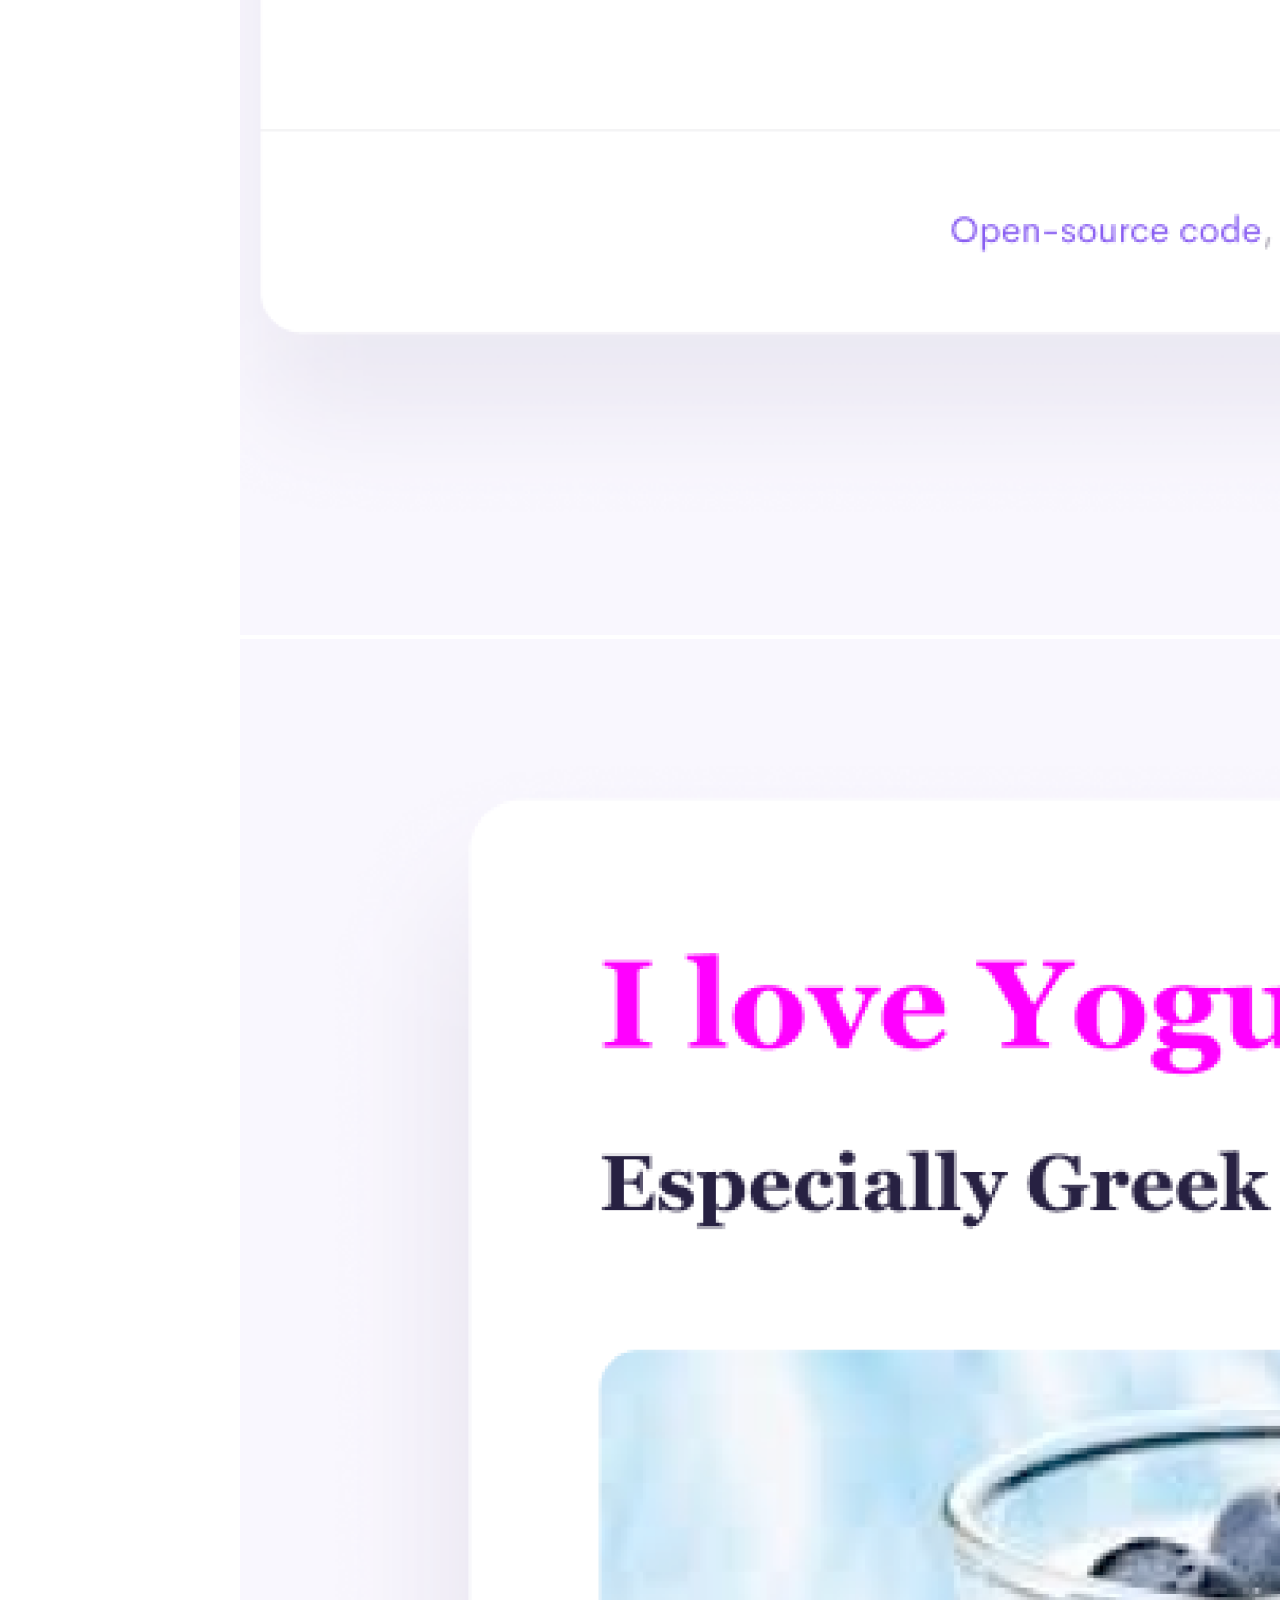
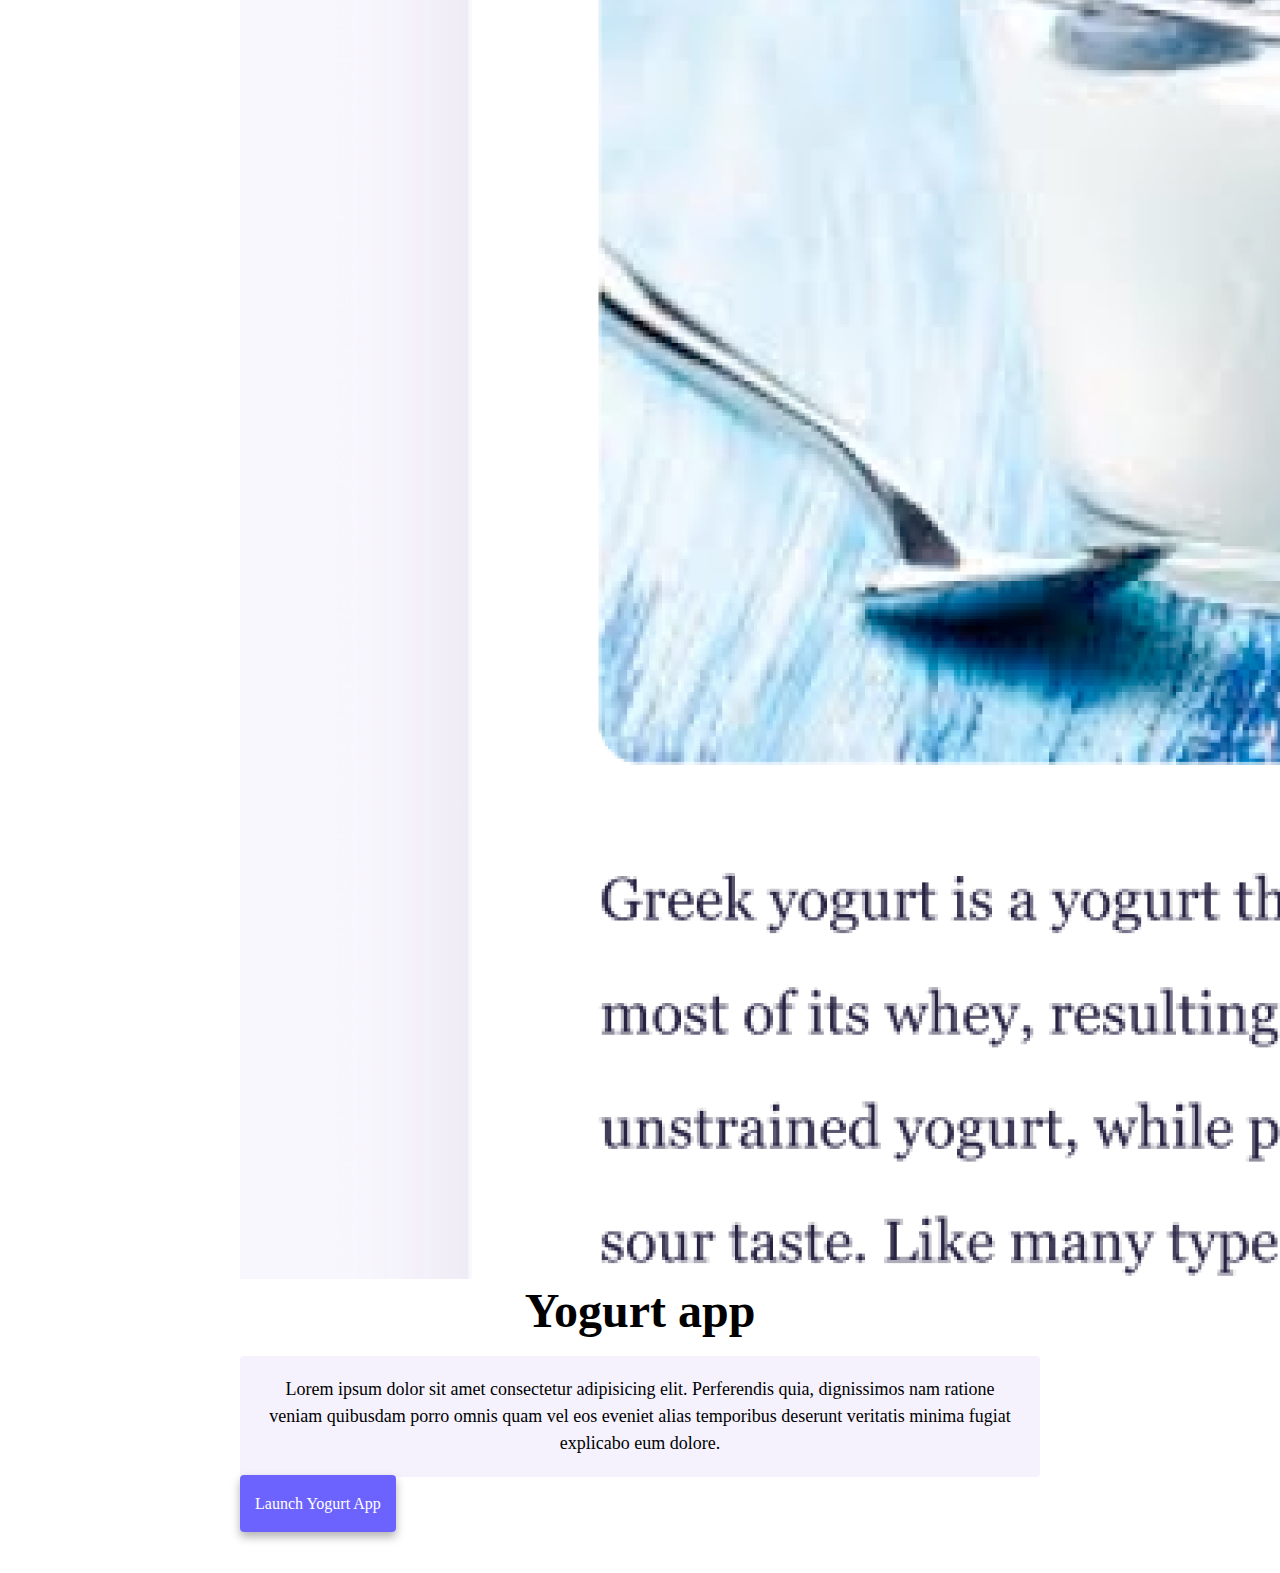
==== commit a48f107a: "changed some description" ====
--- a/index.html
+++ b/index.html
@@ -66,16 +66,16 @@
       </div>
     </nav>
     <h2 class="text-center">👋 Hi I am</h2>
-    <h1 class="text-center">Matt Delac</h1>
-    <h3 class="text-center">🇫🇷 Front-end developer, based in Europe</h3>
+    <h1 class="text-center">Mona Nadi</h1>
+    <h3 class="text-center">🇫🇷 Front-end developer, based in Iran</h3>
     <div class="navigation-links mb-5">
       <a
         href="/about.html#contact"
         class="primary-link"
-        title="Contact Matt Delac"
+        title="Contact Mona Nadi"
         >Contact me</a
       >
-      <a href="/about.html" class="secondary-link" title="About Matt Delac"
+      <a href="/about.html" class="secondary-link" title="About Mona Nadi"
         >About me</a
       >
     </div>
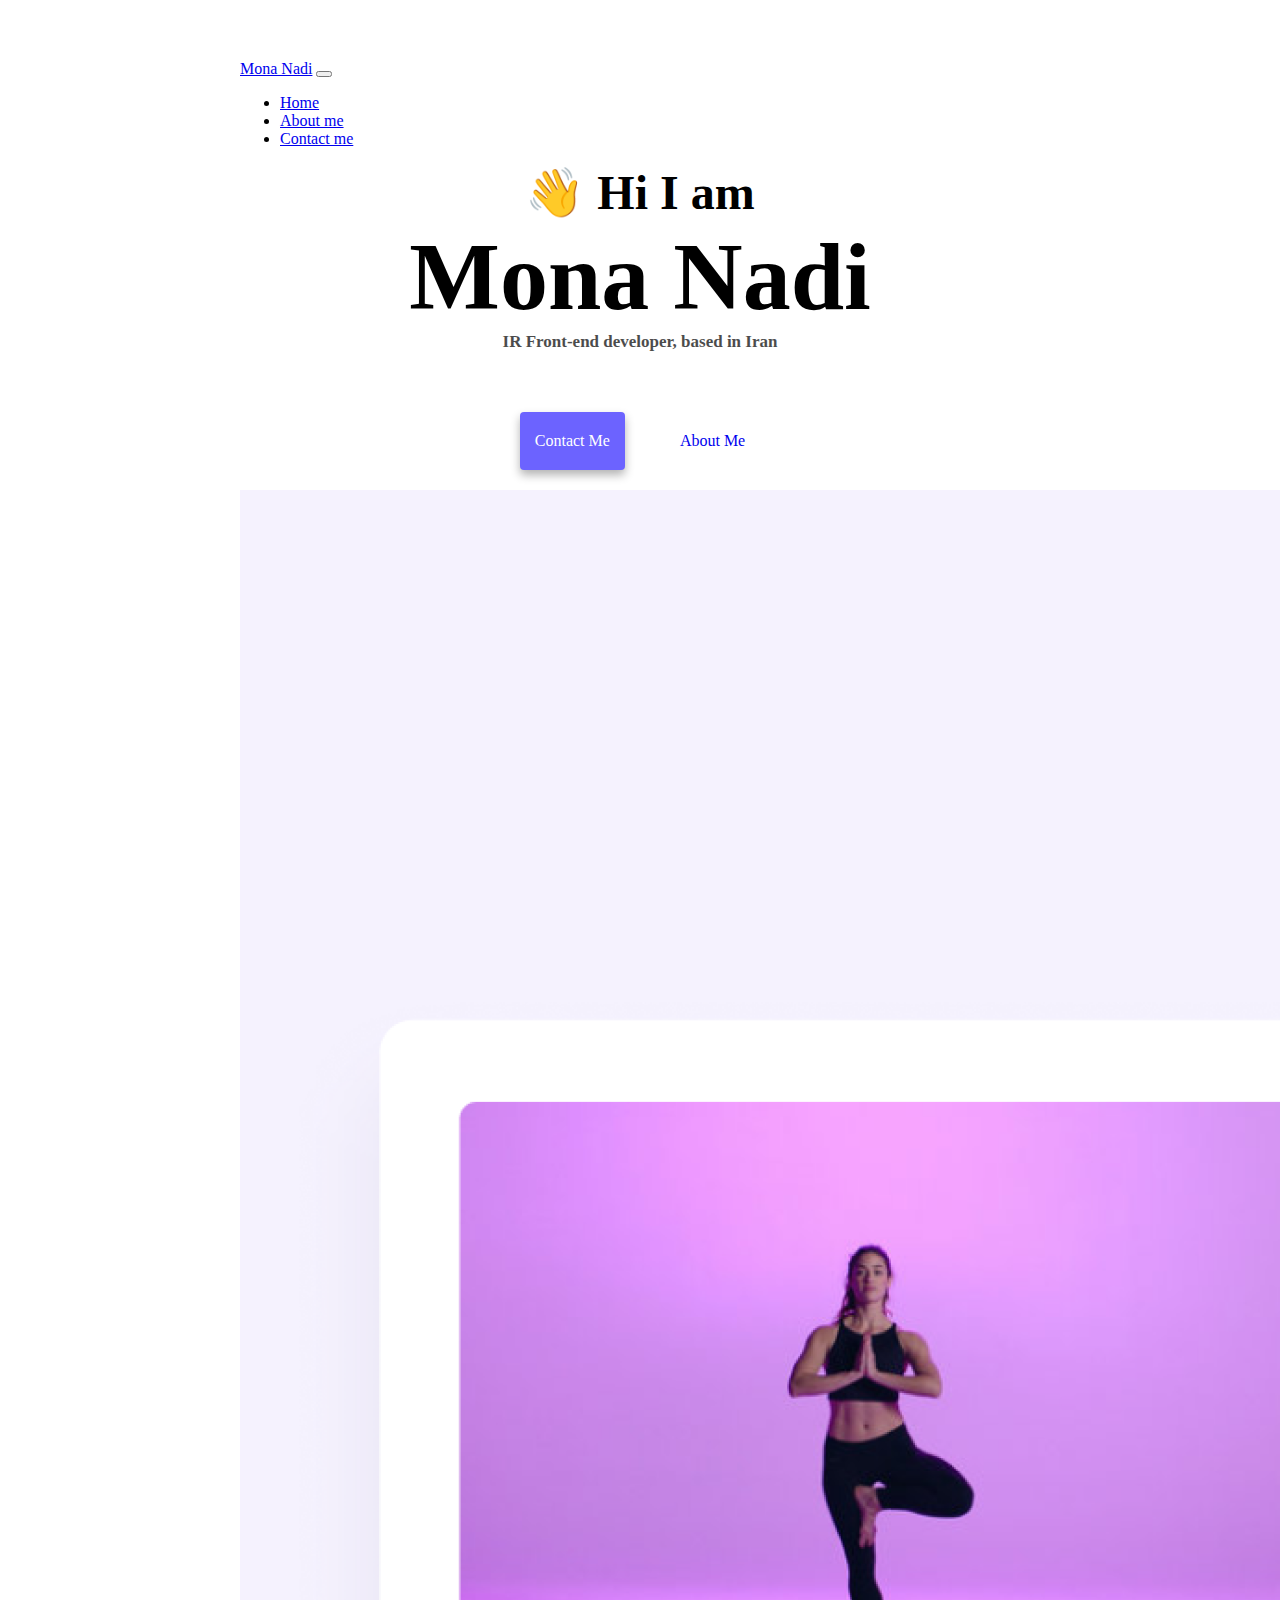
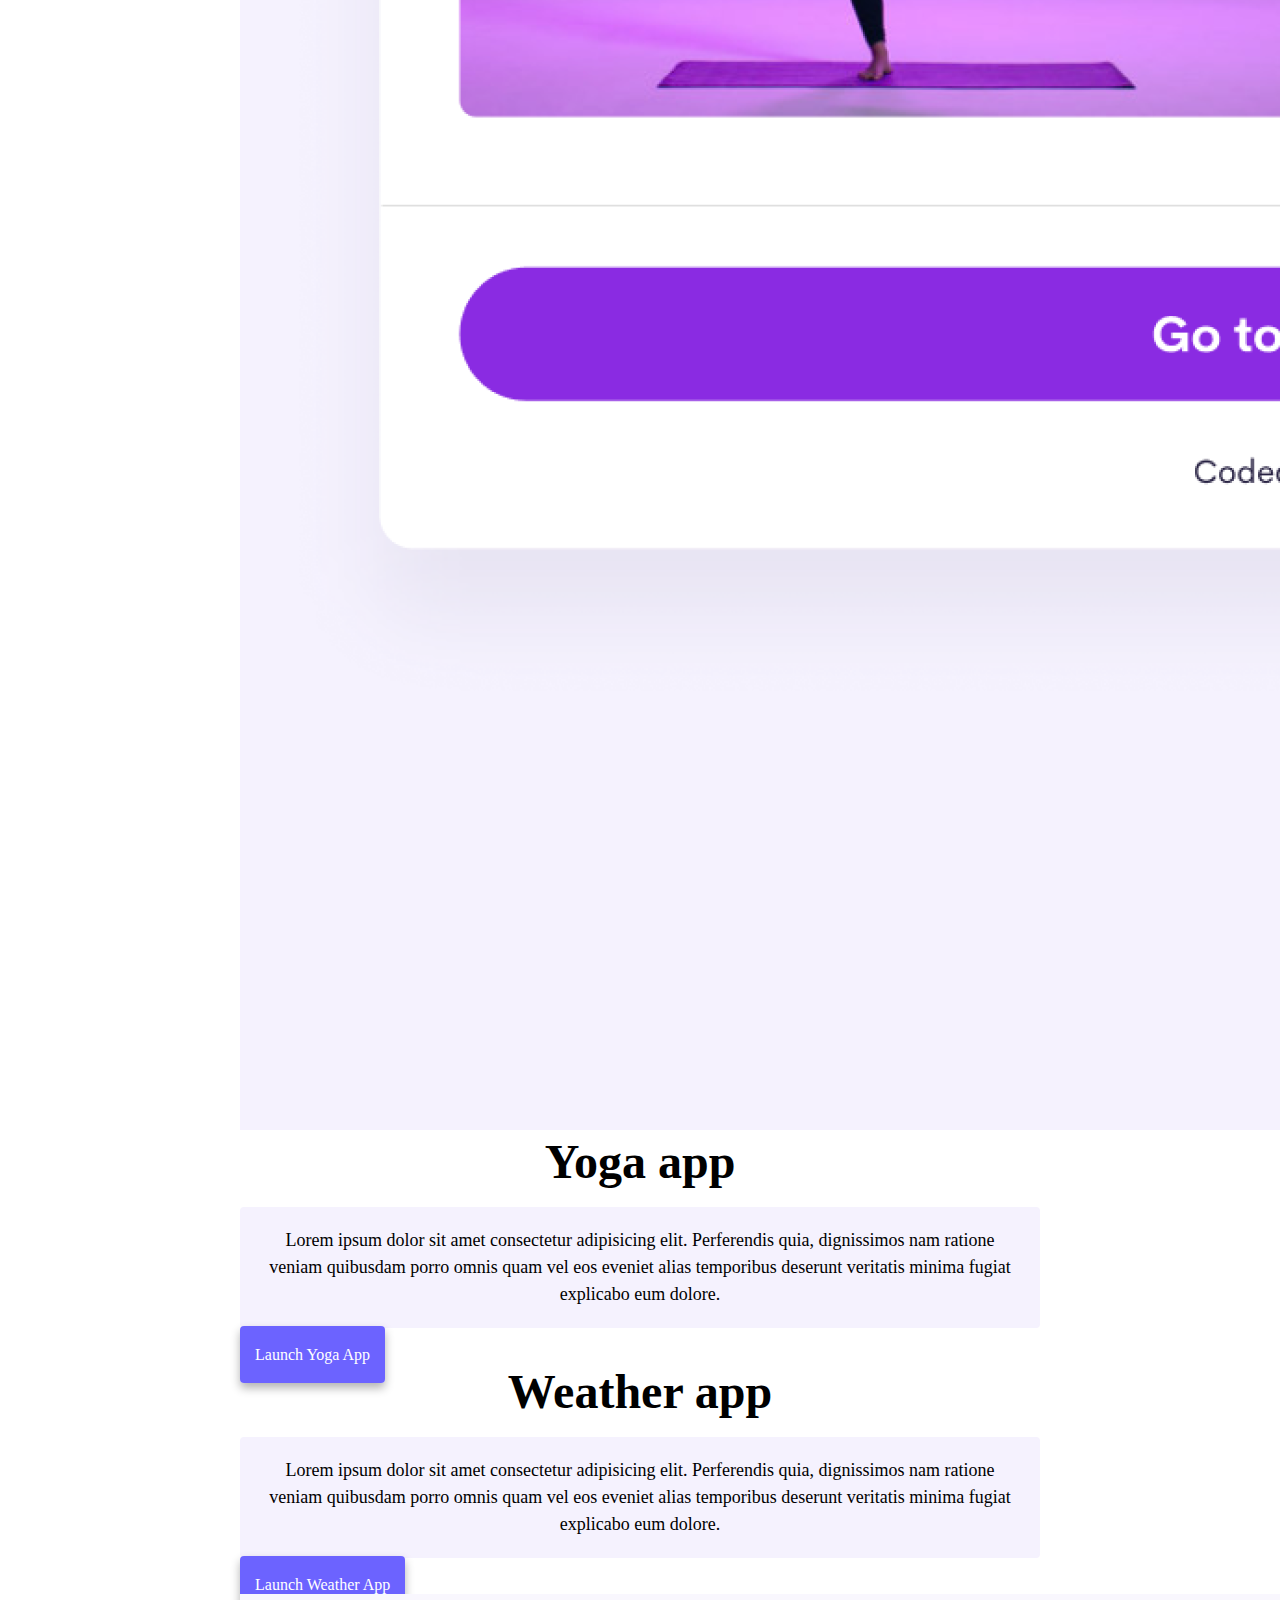
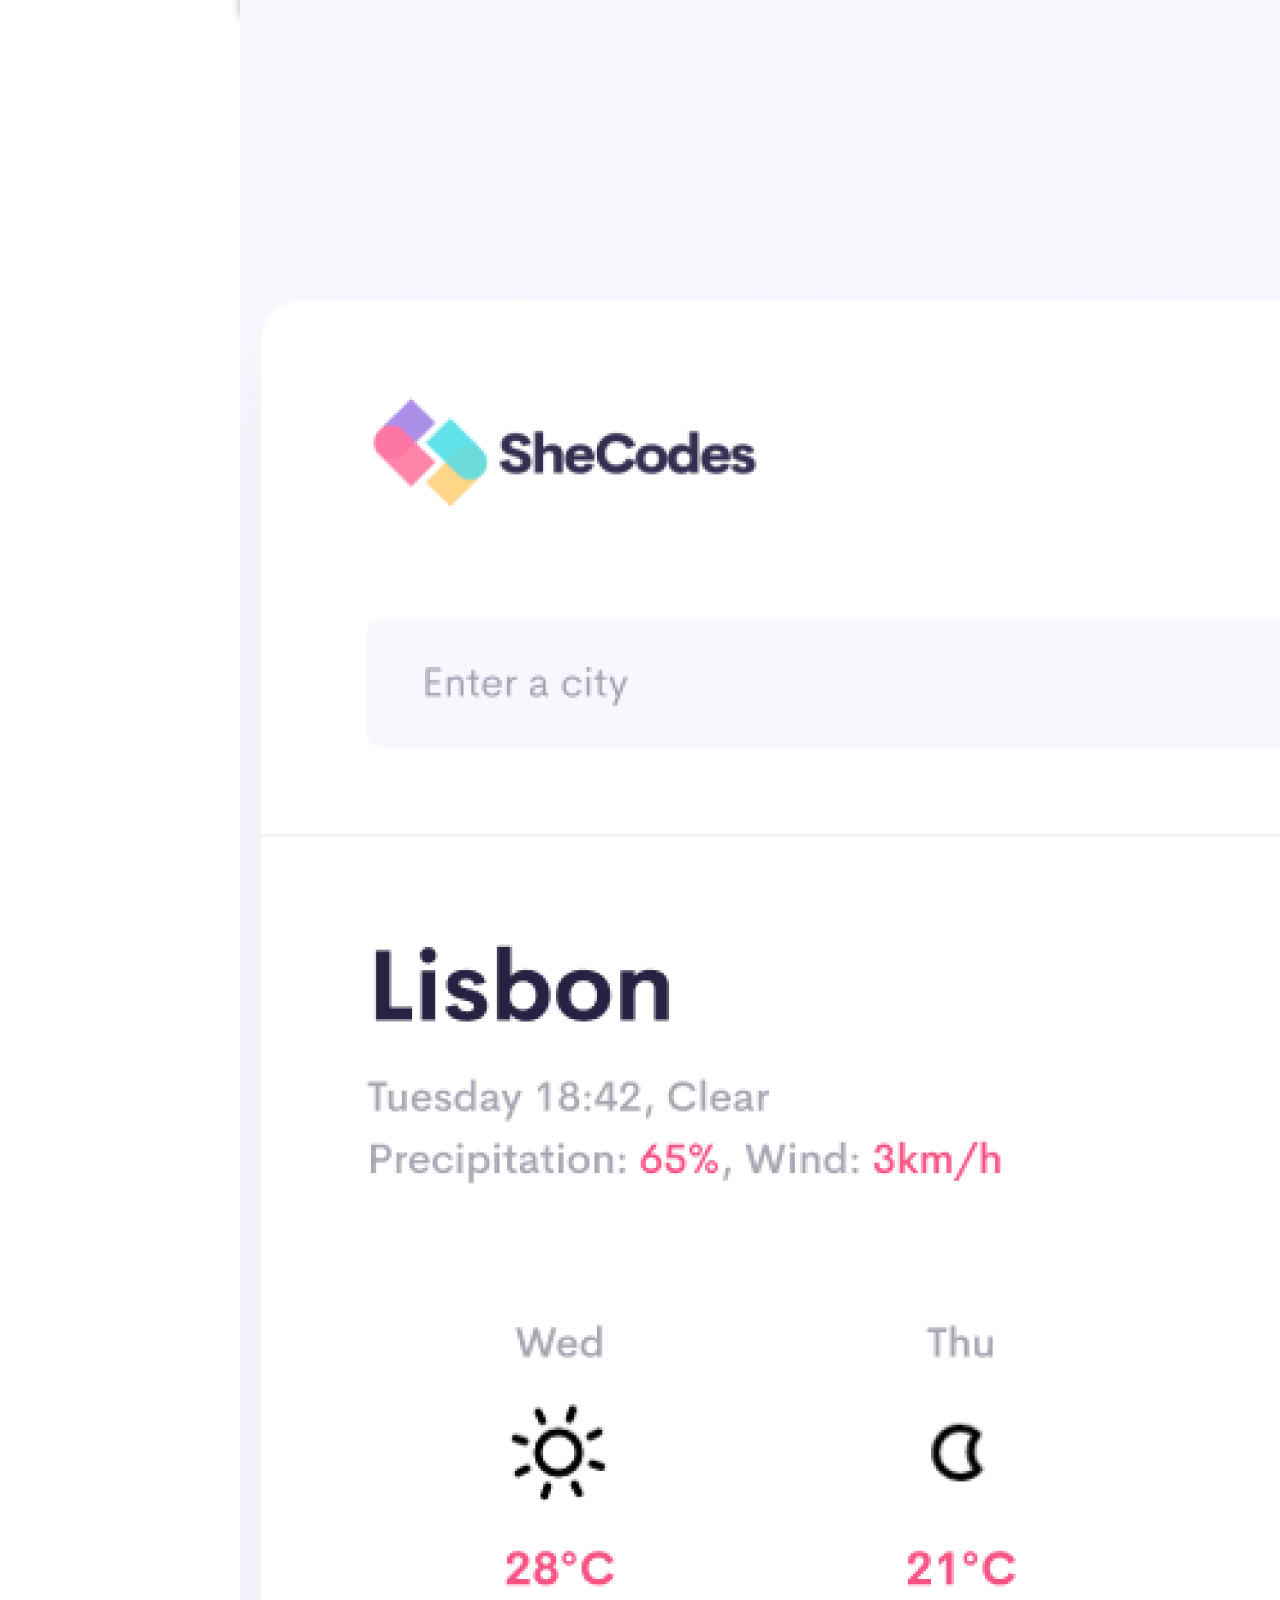
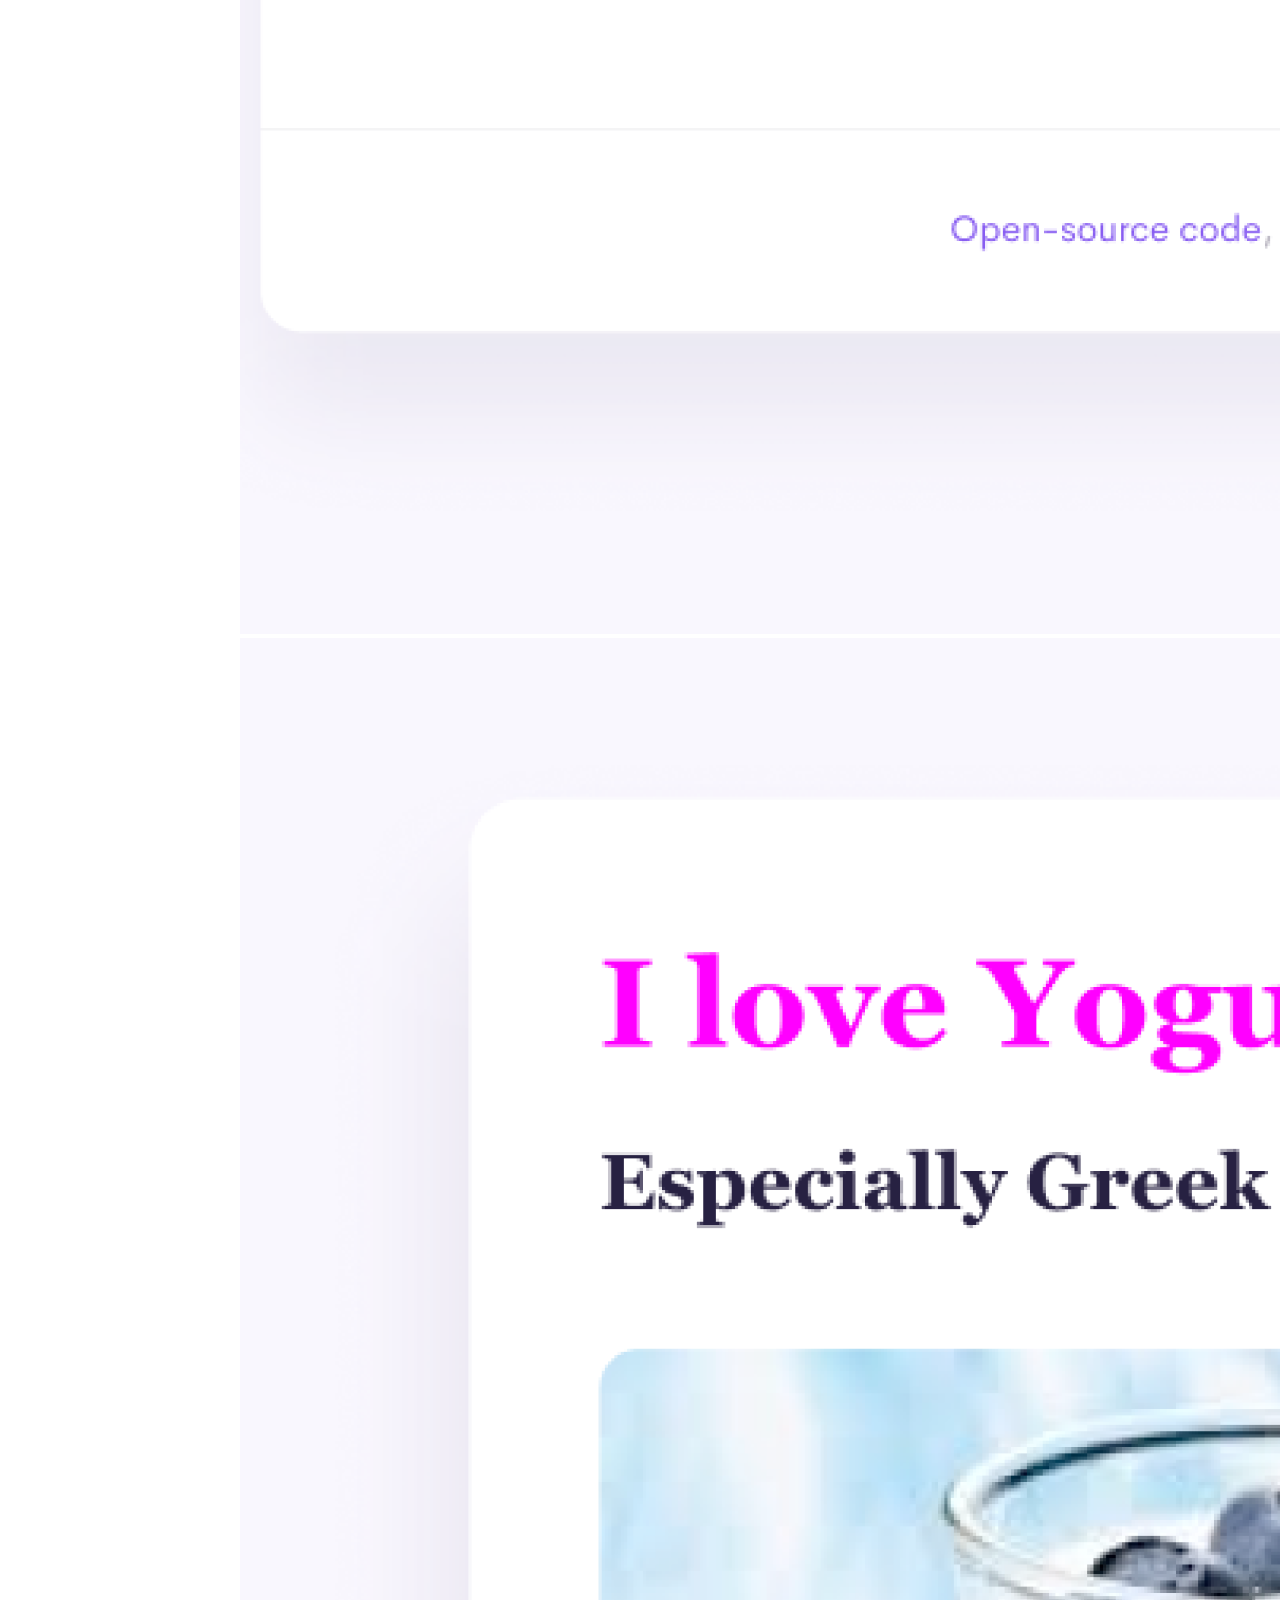
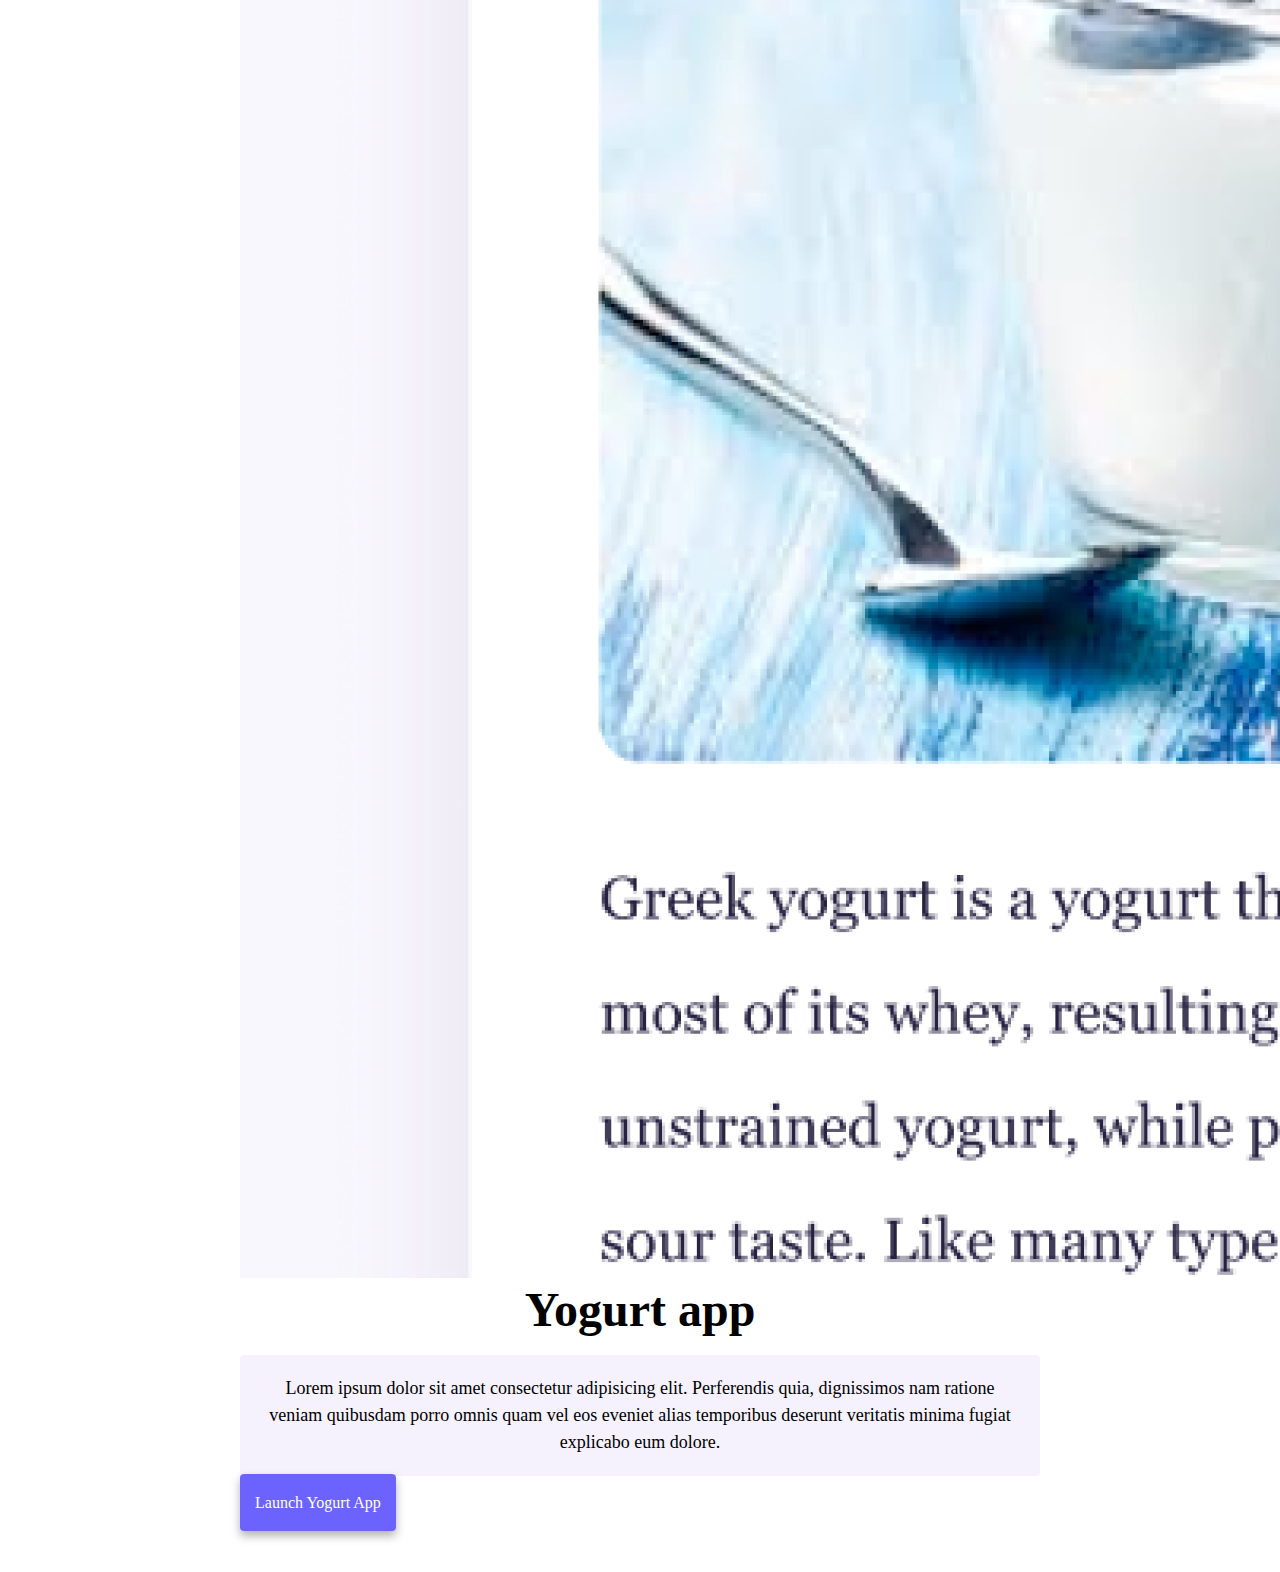
==== commit 814d35e6: "editd text in HTML" ====
--- a/index.html
+++ b/index.html
@@ -49,7 +49,7 @@
               >
             </li>
             <li class="nav-item">
-              <a class="nav-link" href="/about.html" title="About Matt Delac"
+              <a class="nav-link" href="/about.html" title="About Mona Nadi"
                 >About me</a
               >
             </li>
@@ -57,7 +57,7 @@
               <a
                 class="nav-link"
                 href="/about.html#contact"
-                title="Contact Matt Delac"
+                title="Contact Mona Nadi"
                 >Contact me</a
               >
             </li>
@@ -67,7 +67,7 @@
     </nav>
     <h2 class="text-center">👋 Hi I am</h2>
     <h1 class="text-center">Mona Nadi</h1>
-    <h3 class="text-center">🇫🇷 Front-end developer, based in Iran</h3>
+    <h3 class="text-center">IR Front-end developer, based in Iran</h3>
     <div class="navigation-links mb-5">
       <a
         href="/about.html#contact"
--- a/styles.css
+++ b/styles.css
@@ -99,3 +99,22 @@
   box-shadow: var(--box-shadow);
   color: white;
 }
+@media (max-width:576px){
+    h1{
+        font-size: 48px;
+        line-height: 1.5;
+
+    }
+    h1{ 
+        font-size: 32px;
+    }
+    p{
+        text-align: center;
+    }
+    .primary-link{
+        display: block;
+        text-align: center;
+        margin: 0 20px;
+
+    }
+}